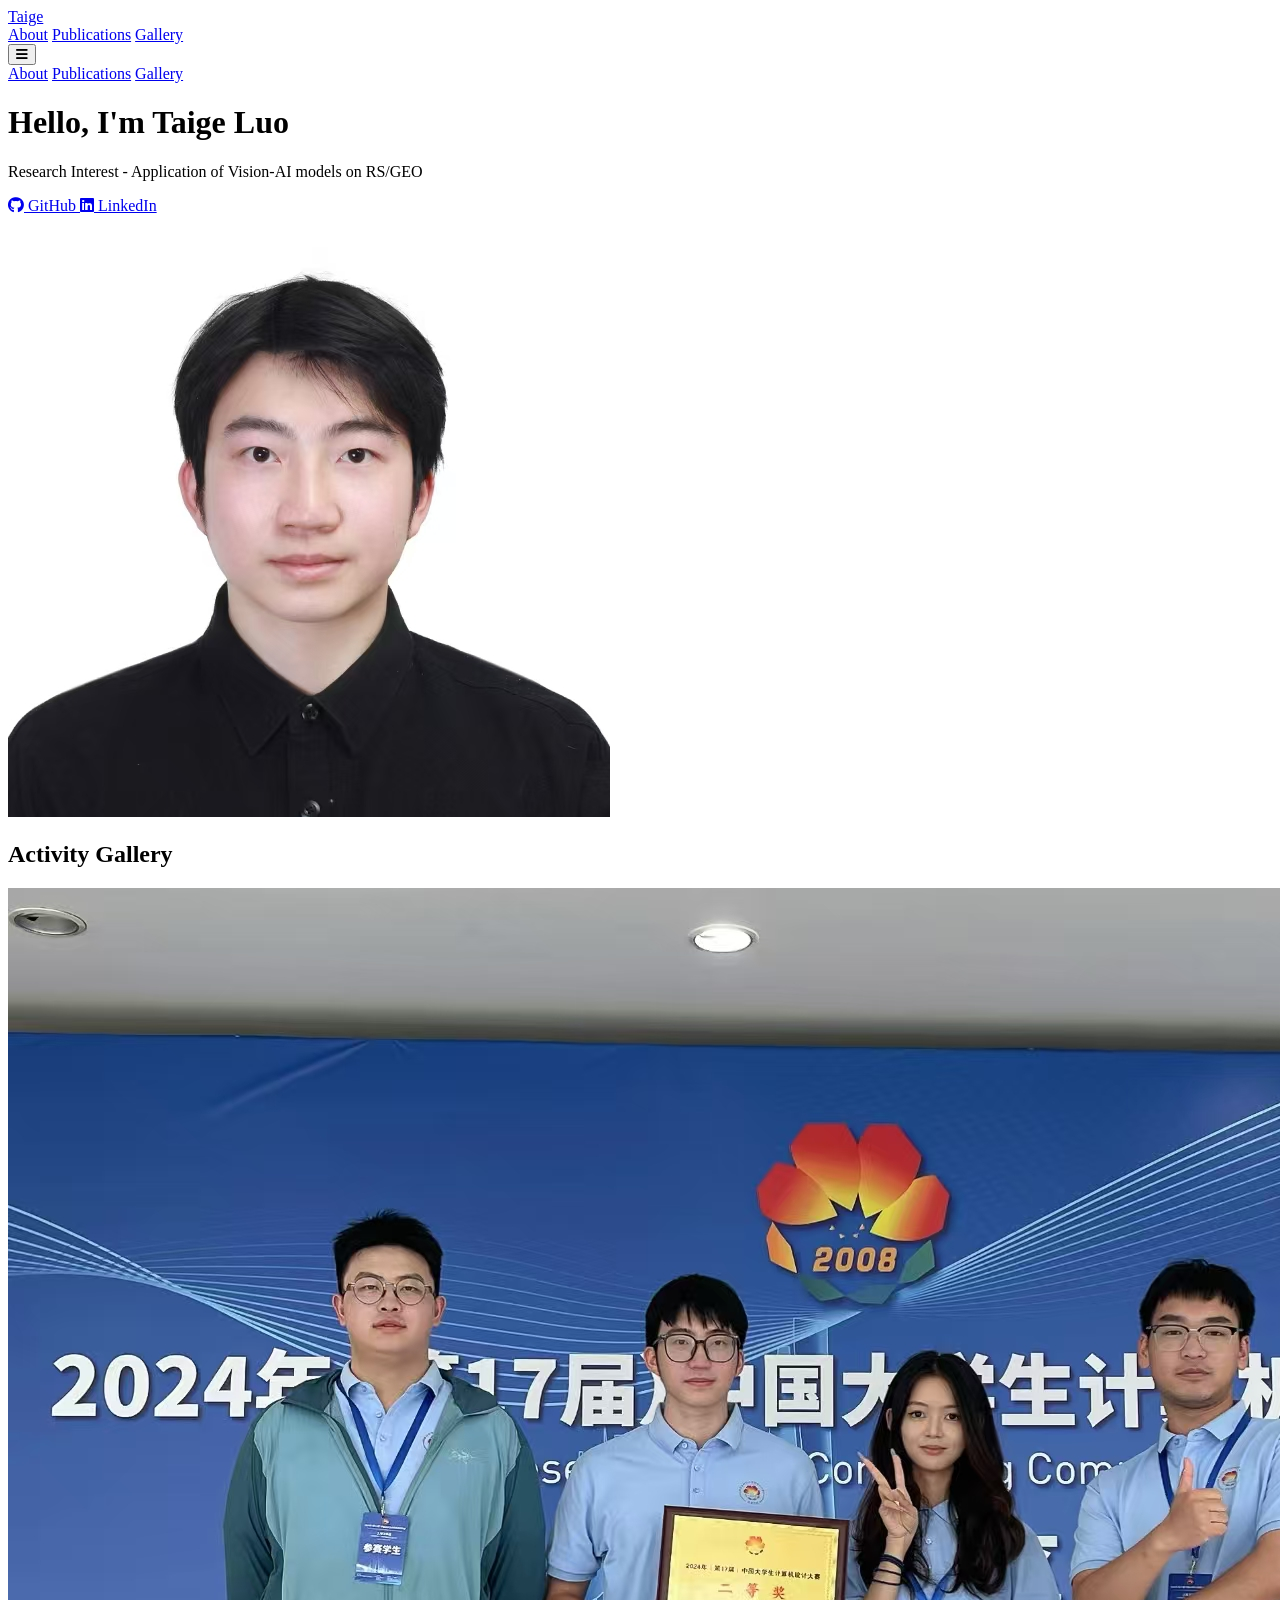
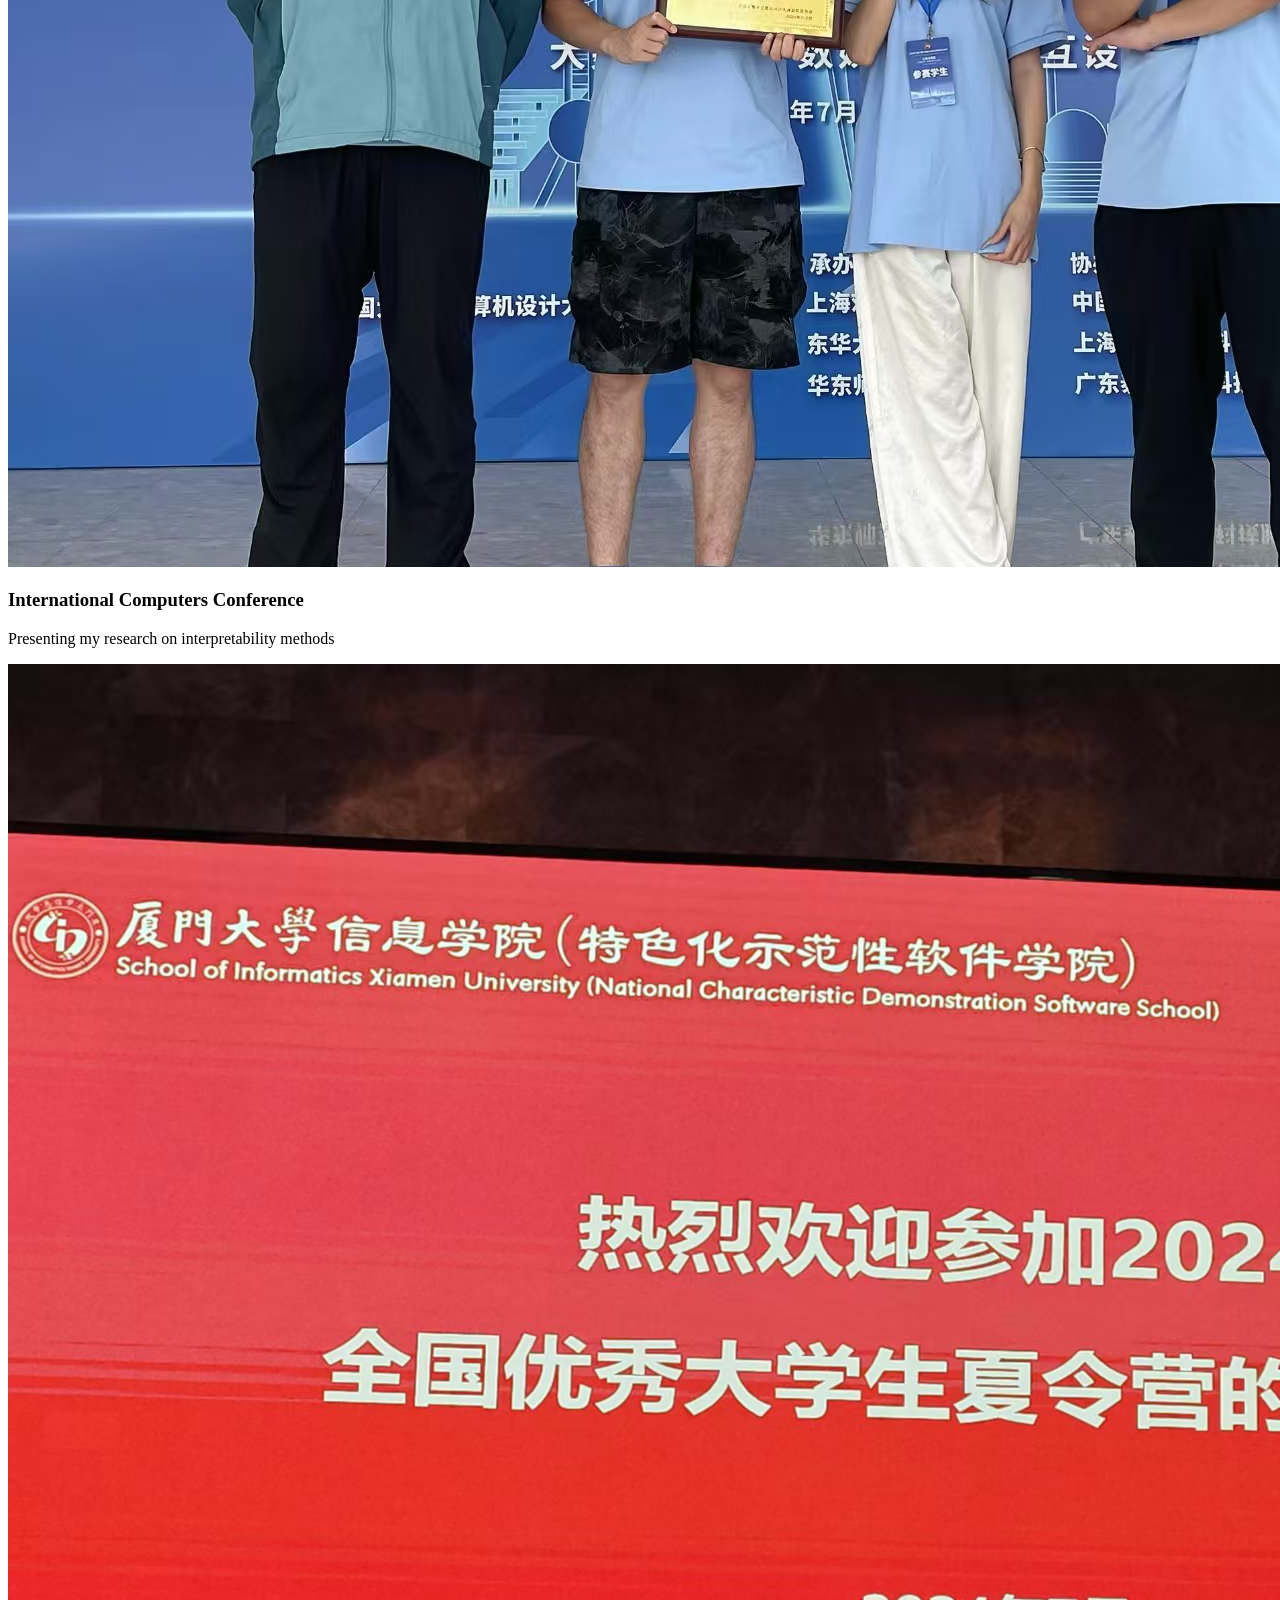
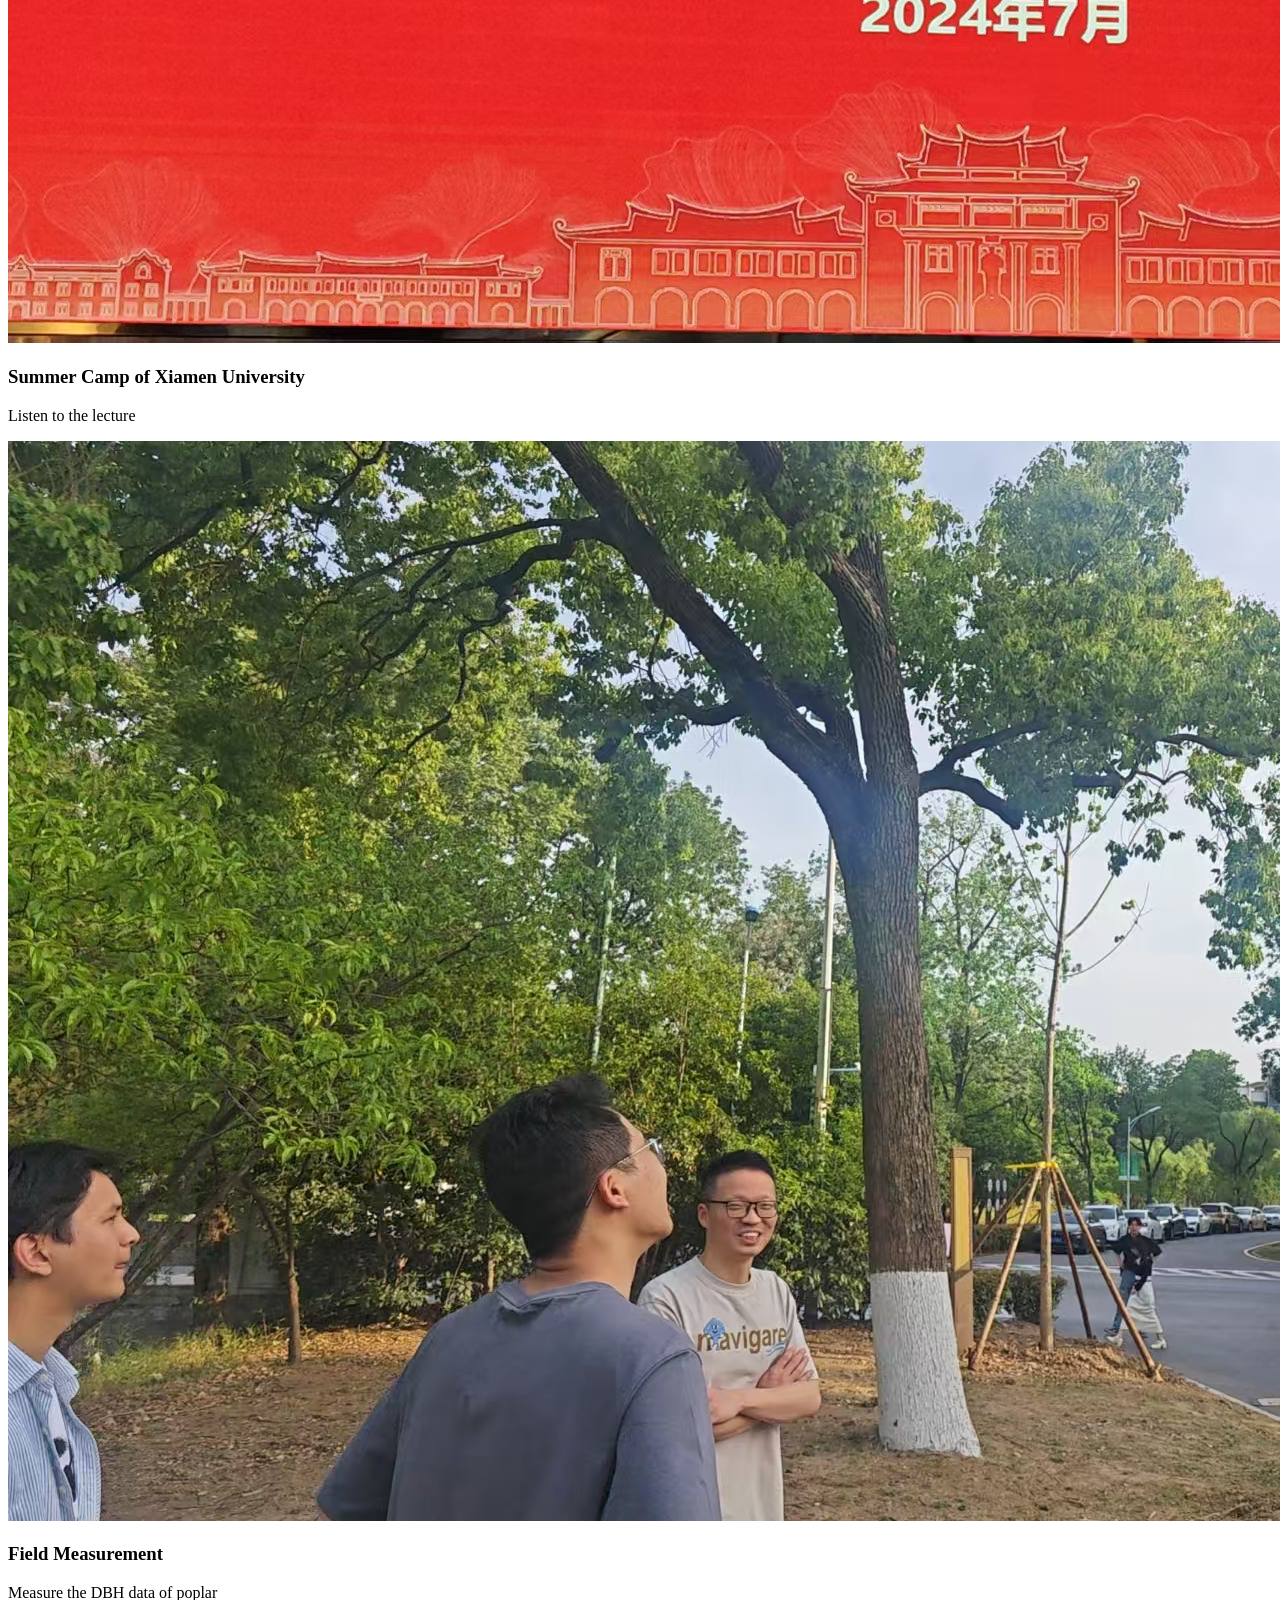
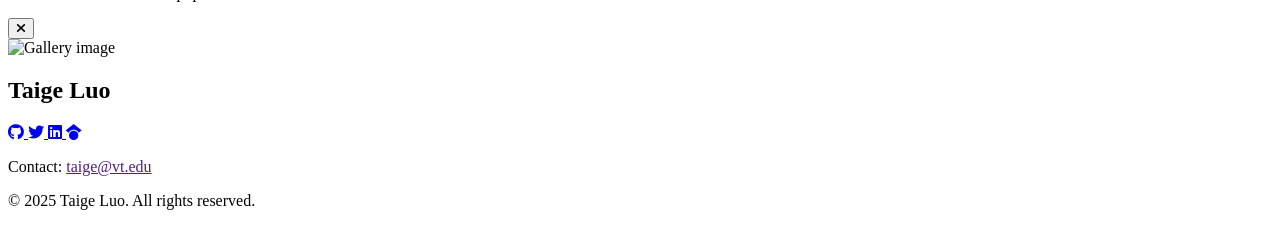
==== gallery.html @ 9c1107a7 "update homepage" ====
<!DOCTYPE html>
<html lang="en">
<head>
    <meta charset="UTF-8">
    <meta name="viewport" content="width=device-width, initial-scale=1.0">
    <title>Taige's Homepage</title>
    <script src="https://cdn.tailwindcss.com"></script>
    <link href="https://cdnjs.cloudflare.com/ajax/libs/font-awesome/6.7.2/css/all.min.css" rel="stylesheet">
    <script>
        tailwind.config = {
            theme: {
                extend: {
                    colors: {
                        primary: '#165DFF',
                        secondary: '#722ED1',
                        accent: '#FF7D00',
                        dark: '#1D2129',
                        light: '#F2F3F5'
                    },
                    fontFamily: {
                        inter: ['Inter', 'sans-serif'],
                    },
                }
            }
        }
    </script>
    <style type="text/tailwindcss">
        @layer utilities {
            .content-auto {
                content-visibility: auto;
            }
            .text-shadow {
                text-shadow: 0 2px 4px rgba(0,0,0,0.1);
            }
            .transition-custom {
                transition: all 0.3s cubic-bezier(0.4, 0, 0.2, 1);
            }
            .hover-scale {
                @apply hover:scale-105 transition-all duration-300;
            }
        }
    </style>
</head>
<body class="font-inter bg-light text-dark">
<!-- Navigation -->
<nav id="navbar" class="fixed w-full z-50 transition-all duration-300 bg-white/90 backdrop-blur-sm shadow-sm">
    <div class="container mx-auto px-4 py-3">
        <a href="index.html" class="text-primary font-bold text-xl">Taige</a>
        <div class="hidden md:flex space-x-8">
            <a href="index.html" class="text-dark hover:text-primary transition-colors">About</a>
            <a href="publications.html" class="text-dark hover:text-primary transition-colors">Publications</a>
            <a href="gallery.html" class="text-dark hover:text-primary transition-colors">Gallery</a>
        </div>
        <button id="menu-toggle" class="md:hidden text-dark hover:text-primary">
            <i class="fa fa-bars text-xl"></i>
        </button>
    </div>
    <!-- Mobile Menu -->
    <div id="mobile-menu" class="hidden md:hidden bg-white shadow-lg absolute w-full">
        <div class="container mx-auto px-4 py-3 flex flex-col space-y-3">
            <a href="index.html" class="text-dark hover:text-primary transition-colors py-2">About</a>
            <a href="publications.html" class="text-dark hover:text-primary transition-colors py-2">Publications</a>
            <a href="gallery.html" class="text-dark hover:text-primary transition-colors py-2">Gallery</a>
        </div>
    </div>
</nav>

<!-- Hero Section -->
<header class="pt-16 pb-8 bg-gradient-to-br from-primary/5 to-secondary/5">
    <div class="container mx-auto px-4">
        <div class="flex flex-col md:flex-row items-center">
            <div class="md:w-1/2 mb-4 md:mb-0">
                <h1 class="text-[clamp(1.25rem,2.5vw,2rem)] font-bold leading-tight text-dark">
                    Hello, I'm <span class="text-primary">Taige Luo</span>
                </h1>
                <p class="text-[clamp(0.85rem,1vw,1rem)] text-gray-600 mt-1.5 mb-3 max-w-xl">
                    Research Interest - Application of Vision-AI models on RS/GEO
                </p>
                <div class="flex space-x-2">
                    <a href="https://github.com/luotiger123" target="_blank" class="bg-dark hover:bg-dark/90 text-white px-3 py-1.5 rounded-lg transition-custom shadow-md hover:shadow-lg text-xs">
                        <i class="fa-brands fa-github mr-1"></i> GitHub
                    </a>
                    <a href="https://github.com/luotiger123" target="_blank" class="bg-primary hover:bg-primary/90 text-white px-3 py-1.5 rounded-lg transition-custom shadow-md hover:shadow-lg text-xs">
                        <i class="fa-brands fa-linkedin mr-1"></i> LinkedIn
                    </a>
                </div>
            </div>
            <div class="md:w-1/2 flex justify-center">
                <div class="relative">
                    <div class="w-36 h-36 md:w-48 md:h-48 rounded-full bg-gradient-to-tr from-primary to-secondary overflow-hidden shadow-xl">
                        <img src="static/assets/img/photo.png" alt="John Doe" class="w-full h-full object-cover transform hover:scale-105 transition-transform duration-500">
                    </div>
                </div>
            </div>
        </div>
    </div>
</header>

<main>

    <!-- Gallery Section -->
    <section id="gallery" class="py-12 bg-white">
        <div class="container mx-auto px-4">
            <div class="max-w-6xl mx-auto">
                <h2 class="text-[clamp(1.25rem,2.5vw,1.75rem)] font-bold text-dark mb-6">Activity Gallery</h2>

                <!-- Gallery Grid -->
                <div class="grid grid-cols-1 sm:grid-cols-2 lg:grid-cols-3 gap-5">
                    <!-- Gallery Item 1 -->
                    <div class="group relative overflow-hidden rounded-xl shadow-lg cursor-pointer">
                        <img src="static/assets/img/cd.jpg" alt="Conference presentation" class="w-full h-56 object-cover transition-transform duration-500 group-hover:scale-110">
                        <div class="absolute inset-0 bg-gradient-to-t from-black/70 to-transparent opacity-0 group-hover:opacity-100 transition-opacity duration-300 flex items-end">
                            <div class="p-5">
                                <h3 class="text-white font-bold text-lg">International Computers Conference</h3>
                                <p class="text-white/80 mt-1 text-sm">Presenting my research on interpretability methods</p>
                            </div>
                        </div>
                    </div>

                    <!-- Gallery Item 2 -->
                    <div class="group relative overflow-hidden rounded-xl shadow-lg cursor-pointer">
                        <img src="static/assets/img/xiamen.jpg" alt="Workshop" class="w-full h-56 object-cover transition-transform duration-500 group-hover:scale-110">
                        <div class="absolute inset-0 bg-gradient-to-t from-black/70 to-transparent opacity-0 group-hover:opacity-100 transition-opacity duration-300 flex items-end">
                            <div class="p-5">
                                <h3 class="text-white font-bold text-lg">Summer Camp of Xiamen University</h3>
                                <p class="text-white/80 mt-1 text-sm">Listen to the lecture</p>
                            </div>
                        </div>
                    </div>

                    <!-- Gallery Item 2 -->
                    <div class="group relative overflow-hidden rounded-xl shadow-lg cursor-pointer">
                        <img src="static/assets/img/ce.jpg" alt="Workshop" class="w-full h-56 object-cover transition-transform duration-500 group-hover:scale-110">
                        <div class="absolute inset-0 bg-gradient-to-t from-black/70 to-transparent opacity-0 group-hover:opacity-100 transition-opacity duration-300 flex items-end">
                            <div class="p-5">
                                <h3 class="text-white font-bold text-lg">Field Measurement</h3>
                                <p class="text-white/80 mt-1 text-sm">Measure the DBH data of poplar</p>
                            </div>
                        </div>
                    </div>
                </div>

                <!-- Modal -->
                <div id="gallery-modal" class="fixed inset-0 bg-black/90 z-50 flex items-center justify-center opacity-0 pointer-events-none transition-opacity duration-300">
                    <button id="close-modal" class="absolute top-5 right-5 text-white text-2xl hover:text-gray-300 transition-colors">
                        <i class="fa fa-times"></i>
                    </button>
                    <div class="container mx-auto px-4">
                        <img id="modal-image" src="" alt="Gallery image" class="max-h-[80vh] mx-auto">
                        <h3 id="modal-title" class="text-white text-lg font-bold mt-3"></h3>
                        <p id="modal-description" class="text-white/80 mt-1 text-sm"></p>
                    </div>
                </div>
            </div>
        </div>
    </section>
</main>

<!-- Footer -->
<footer class="bg-dark text-white py-10">
    <div class="container mx-auto px-4">
        <div class="flex flex-col md:flex-row justify-between items-center">
            <div class="mb-4 md:mb-0">
                <h2 class="text-xl font-bold">Taige Luo</h2>
            </div>

            <div class="flex space-x-5 mb-4 md:mb-0">
                <a href="https://github.com/luotiger123" target="_blank" class="text-gray-400 hover:text-white transition-colors">
                    <i class="fa-brands fa-github text-xl"></i>
                </a>
                <a href="https://github.com/luotiger123" target="_blank" class="text-gray-400 hover:text-white transition-colors">
                    <i class="fa-brands fa-twitter text-xl"></i>
                </a>
                <a href="https://github.com/luotiger123" target="_blank" class="text-gray-400 hover:text-white transition-colors">
                    <i class="fa-brands fa-linkedin text-xl"></i>
                </a>
                <a href="https://scholar.google.com/citations?user=vmZpJxsAAAAJ&hl=zh-CN" target="_blank" class="text-gray-400 hover:text-white transition-colors">
                    <i class="fa-brands fa-google-scholar text-xl"></i>
                </a>
            </div>

            <div>
                <p class="text-gray-400 text-sm">Contact: <a href="" class="text-white hover:text-gray-300 transition-colors">taige@vt.edu</a></p>
            </div>
        </div>

        <div class="border-t border-gray-800 mt-6 pt-6 text-center text-gray-500 text-sm">
            <p>&copy; 2025 Taige Luo. All rights reserved.</p>
        </div>
    </div>
</footer>

<script>
    // Navbar scroll effect
    window.addEventListener('scroll', function() {
        const navbar = document.getElementById('navbar');
        if (window.scrollY > 30) {
            navbar.classList.add('py-2', 'shadow-md');
            navbar.classList.remove('py-3', 'shadow-sm');
        } else {
            navbar.classList.add('py-3', 'shadow-sm');
            navbar.classList.remove('py-2', 'shadow-md');
        }
    });

    // Mobile menu toggle
    const menuToggle = document.getElementById('menu-toggle');
    const mobileMenu = document.getElementById('mobile-menu');

    menuToggle.addEventListener('click', function() {
        mobileMenu.classList.toggle('hidden');
    });

    // Smooth scrolling for anchor links
    document.querySelectorAll('a[href^="#"]').forEach(anchor => {
        anchor.addEventListener('click', function (e) {
            e.preventDefault();

            // Close mobile menu if open
            if (!mobileMenu.classList.contains('hidden')) {
                mobileMenu.classList.add('hidden');
            }

            const targetId = this.getAttribute('href');
            const targetElement = document.querySelector(targetId);

            if (targetElement) {
                window.scrollTo({
                    top: targetElement.offsetTop - 70,
                    behavior: 'smooth'
                });
            }
        });
    });

    // Gallery modal functionality
    const galleryItems = document.querySelectorAll('.group');
    const galleryModal = document.getElementById('gallery-modal');
    const modalImage = document.getElementById('modal-image');
    const modalTitle = document.getElementById('modal-title');
    const modalDescription = document.getElementById('modal-description');
    const closeModal = document.getElementById('close-modal');

    galleryItems.forEach(item => {
        item.addEventListener('click', function() {
            const image = this.querySelector('img');
            const title = this.querySelector('h3').textContent;
            const description = this.querySelector('p').textContent;

            modalImage.src = image.src;
            modalTitle.textContent = title;
            modalDescription.textContent = description;

            galleryModal.classList.remove('opacity-0', 'pointer-events-none');
            document.body.style.overflow = 'hidden';
        });
    });

    closeModal.addEventListener('click', function() {
        galleryModal.classList.add('opacity-0', 'pointer-events-none');
        document.body.style.overflow = 'auto';
    });

    // Close modal when clicking outside the image
    galleryModal.addEventListener('click', function(e) {
        if (e.target === galleryModal) {
            galleryModal.classList.add('opacity-0', 'pointer-events-none');
            document.body.style.overflow = 'auto';
        }
    });
</script>
</body>
</html>
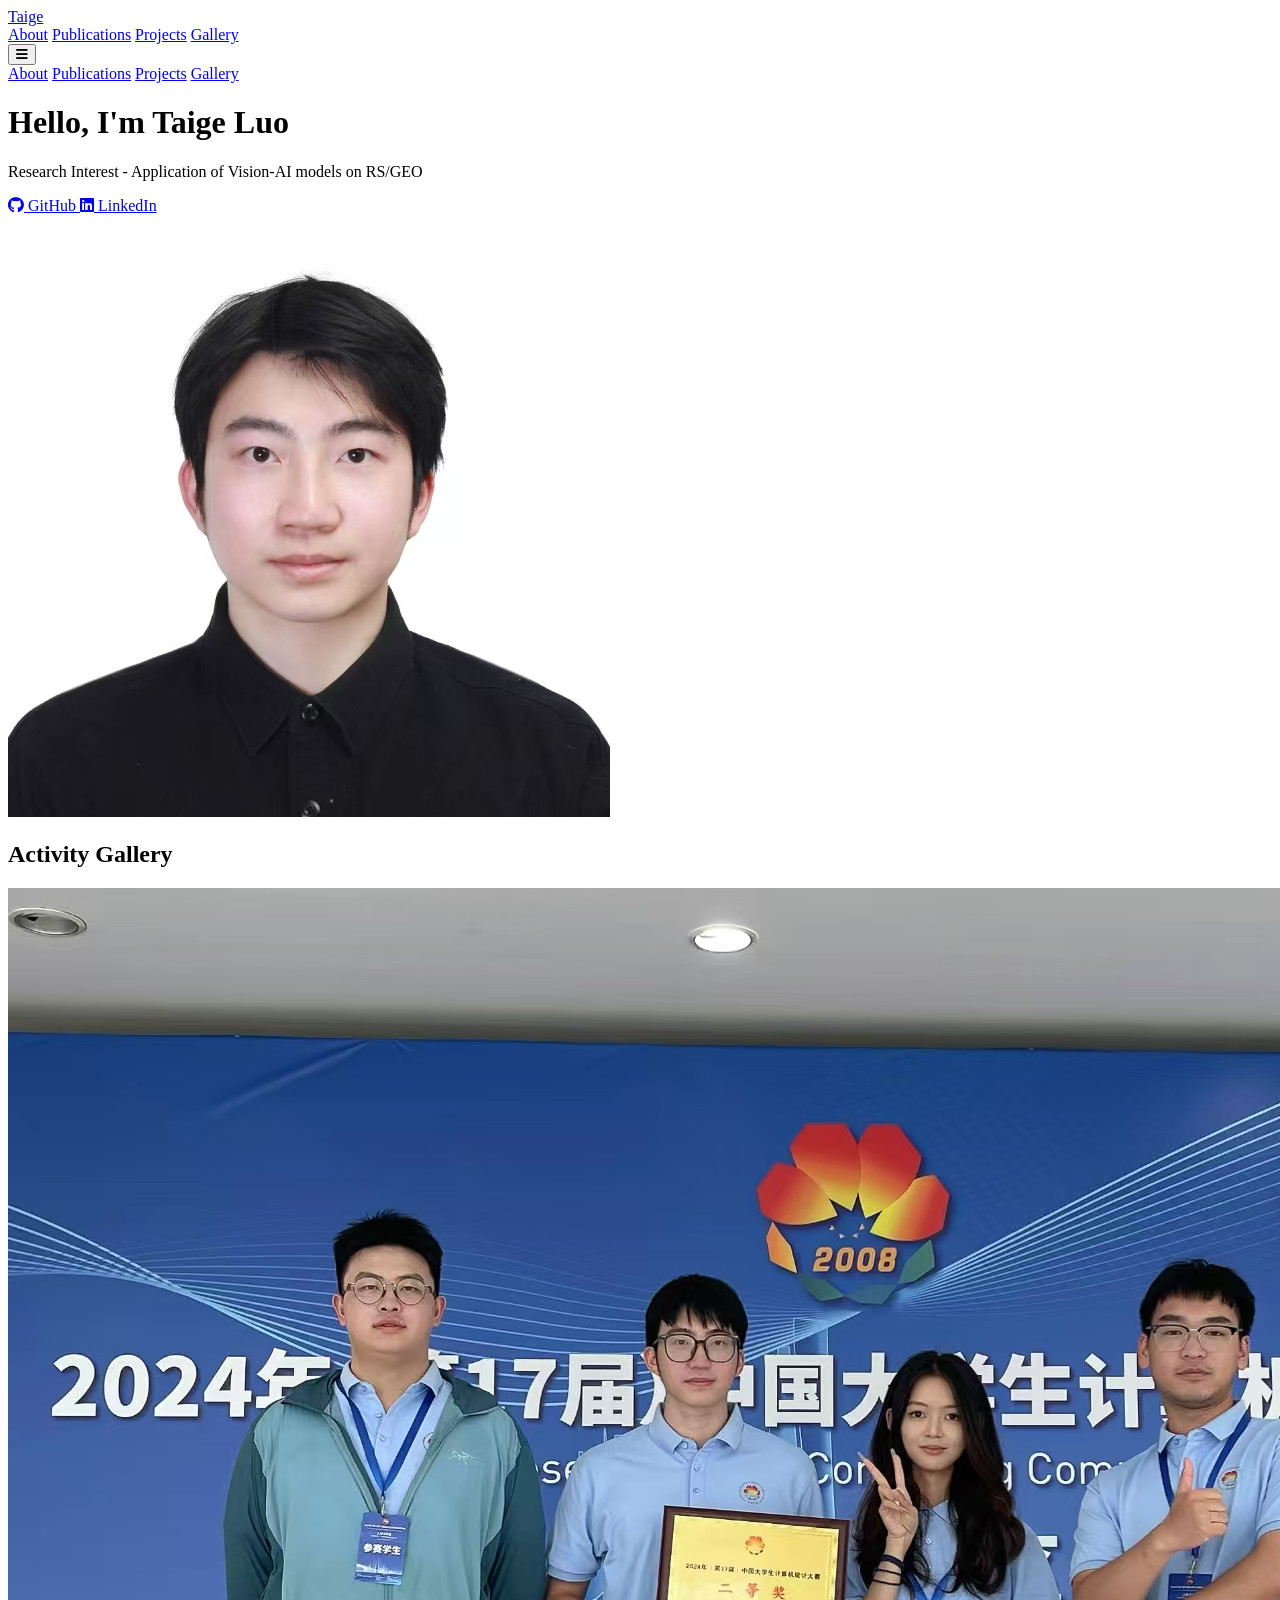
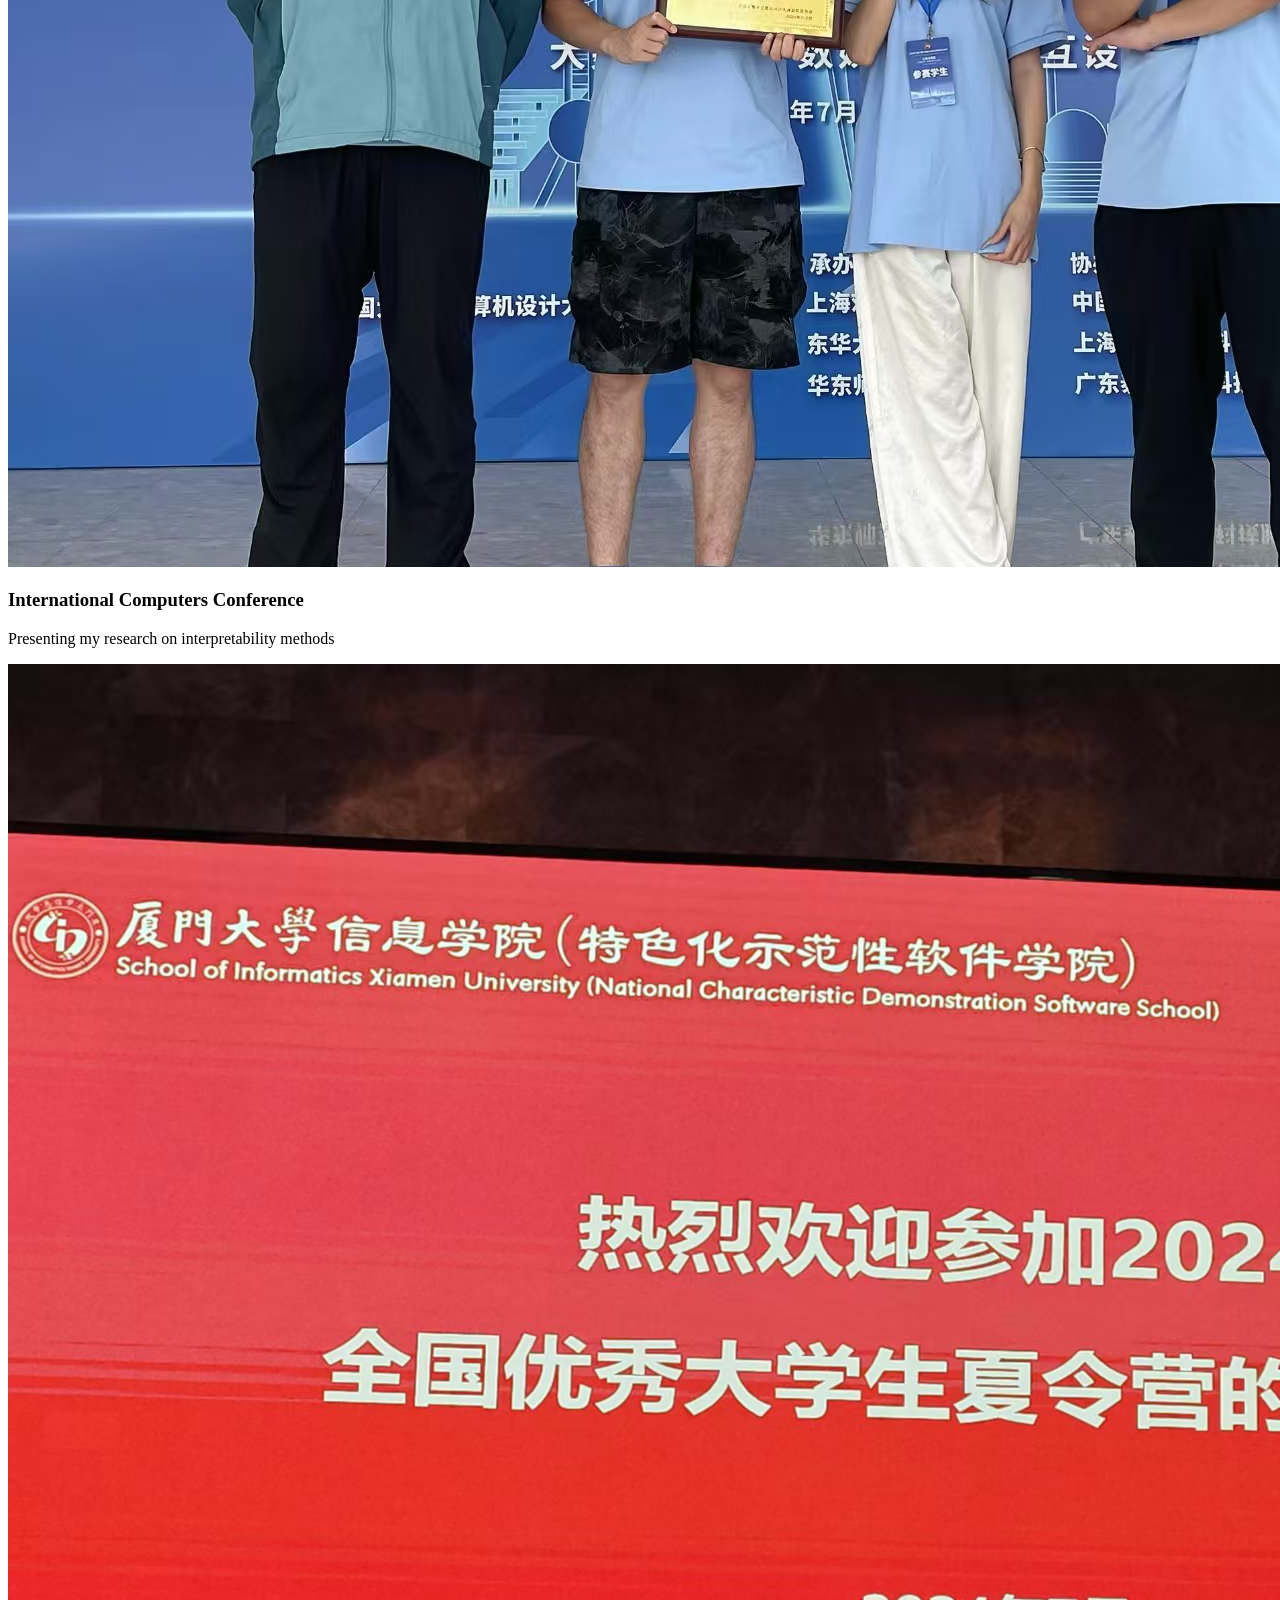
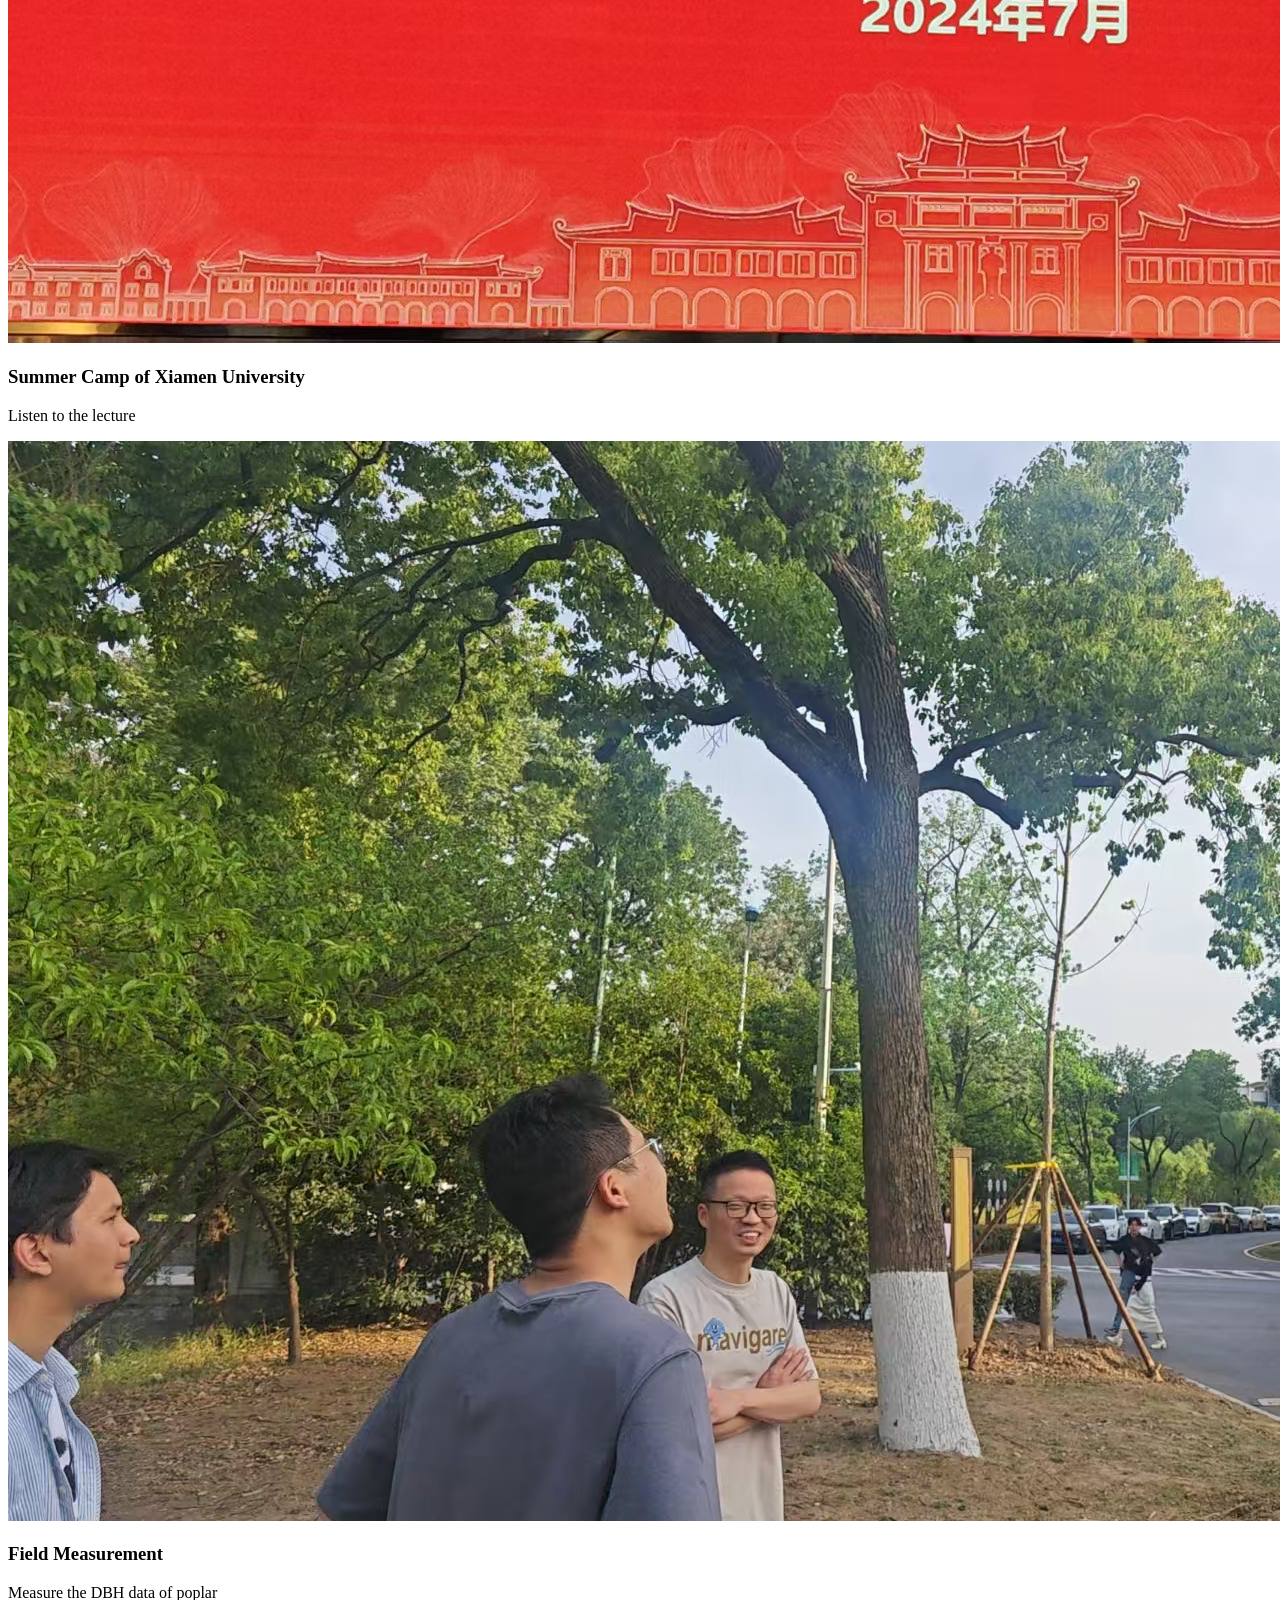
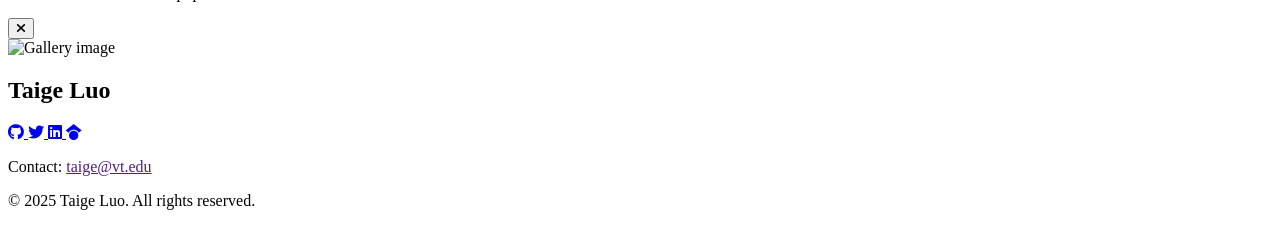
==== commit c2f547ed: "update publications layout and add projects page" ====
--- a/gallery.html
+++ b/gallery.html
@@ -49,6 +49,7 @@
         <div class="hidden md:flex space-x-8">
             <a href="index.html" class="text-dark hover:text-primary transition-colors">About</a>
             <a href="publications.html" class="text-dark hover:text-primary transition-colors">Publications</a>
+            <a href="projects.html" class="text-dark hover:text-primary transition-colors">Projects</a>
             <a href="gallery.html" class="text-dark hover:text-primary transition-colors">Gallery</a>
         </div>
         <button id="menu-toggle" class="md:hidden text-dark hover:text-primary">
@@ -60,6 +61,7 @@
         <div class="container mx-auto px-4 py-3 flex flex-col space-y-3">
             <a href="index.html" class="text-dark hover:text-primary transition-colors py-2">About</a>
             <a href="publications.html" class="text-dark hover:text-primary transition-colors py-2">Publications</a>
+            <a href="projects.html" class="text-dark hover:text-primary transition-colors py-2">Projects</a>
             <a href="gallery.html" class="text-dark hover:text-primary transition-colors py-2">Gallery</a>
         </div>
     </div>
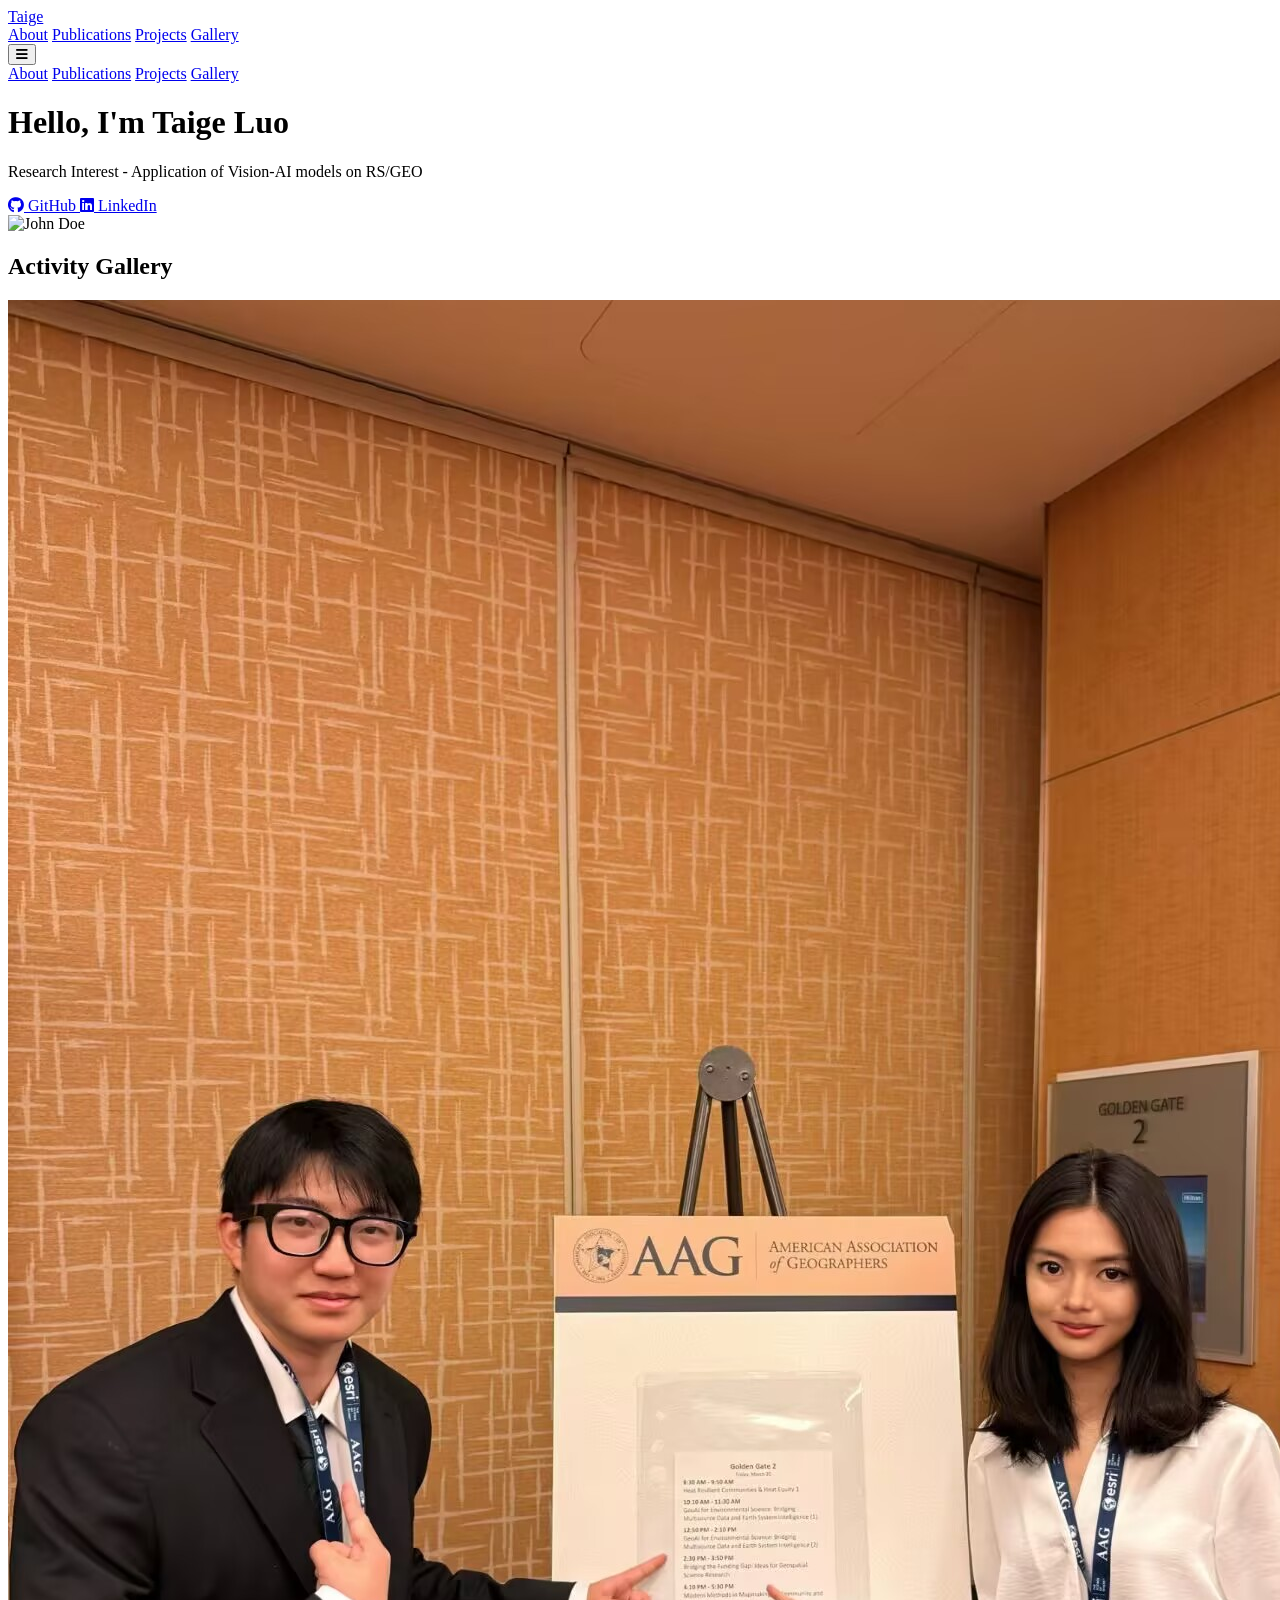
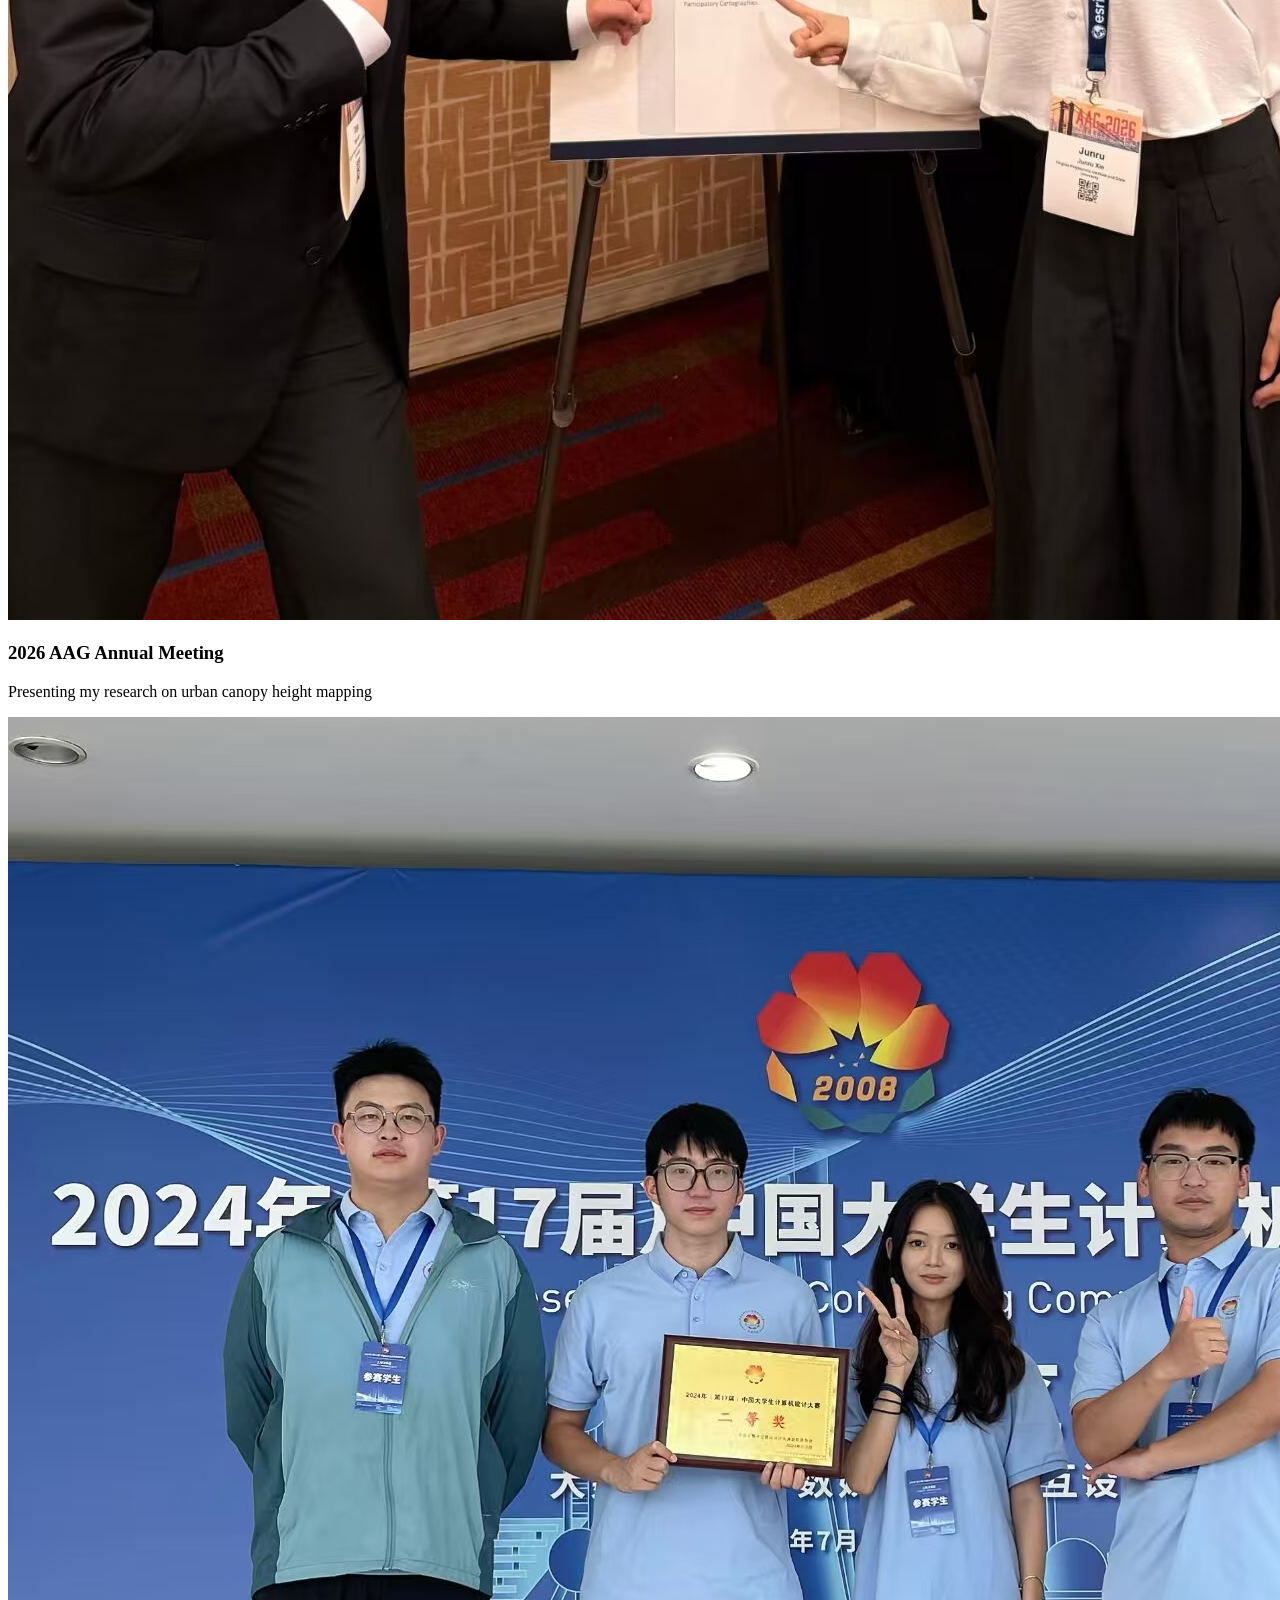
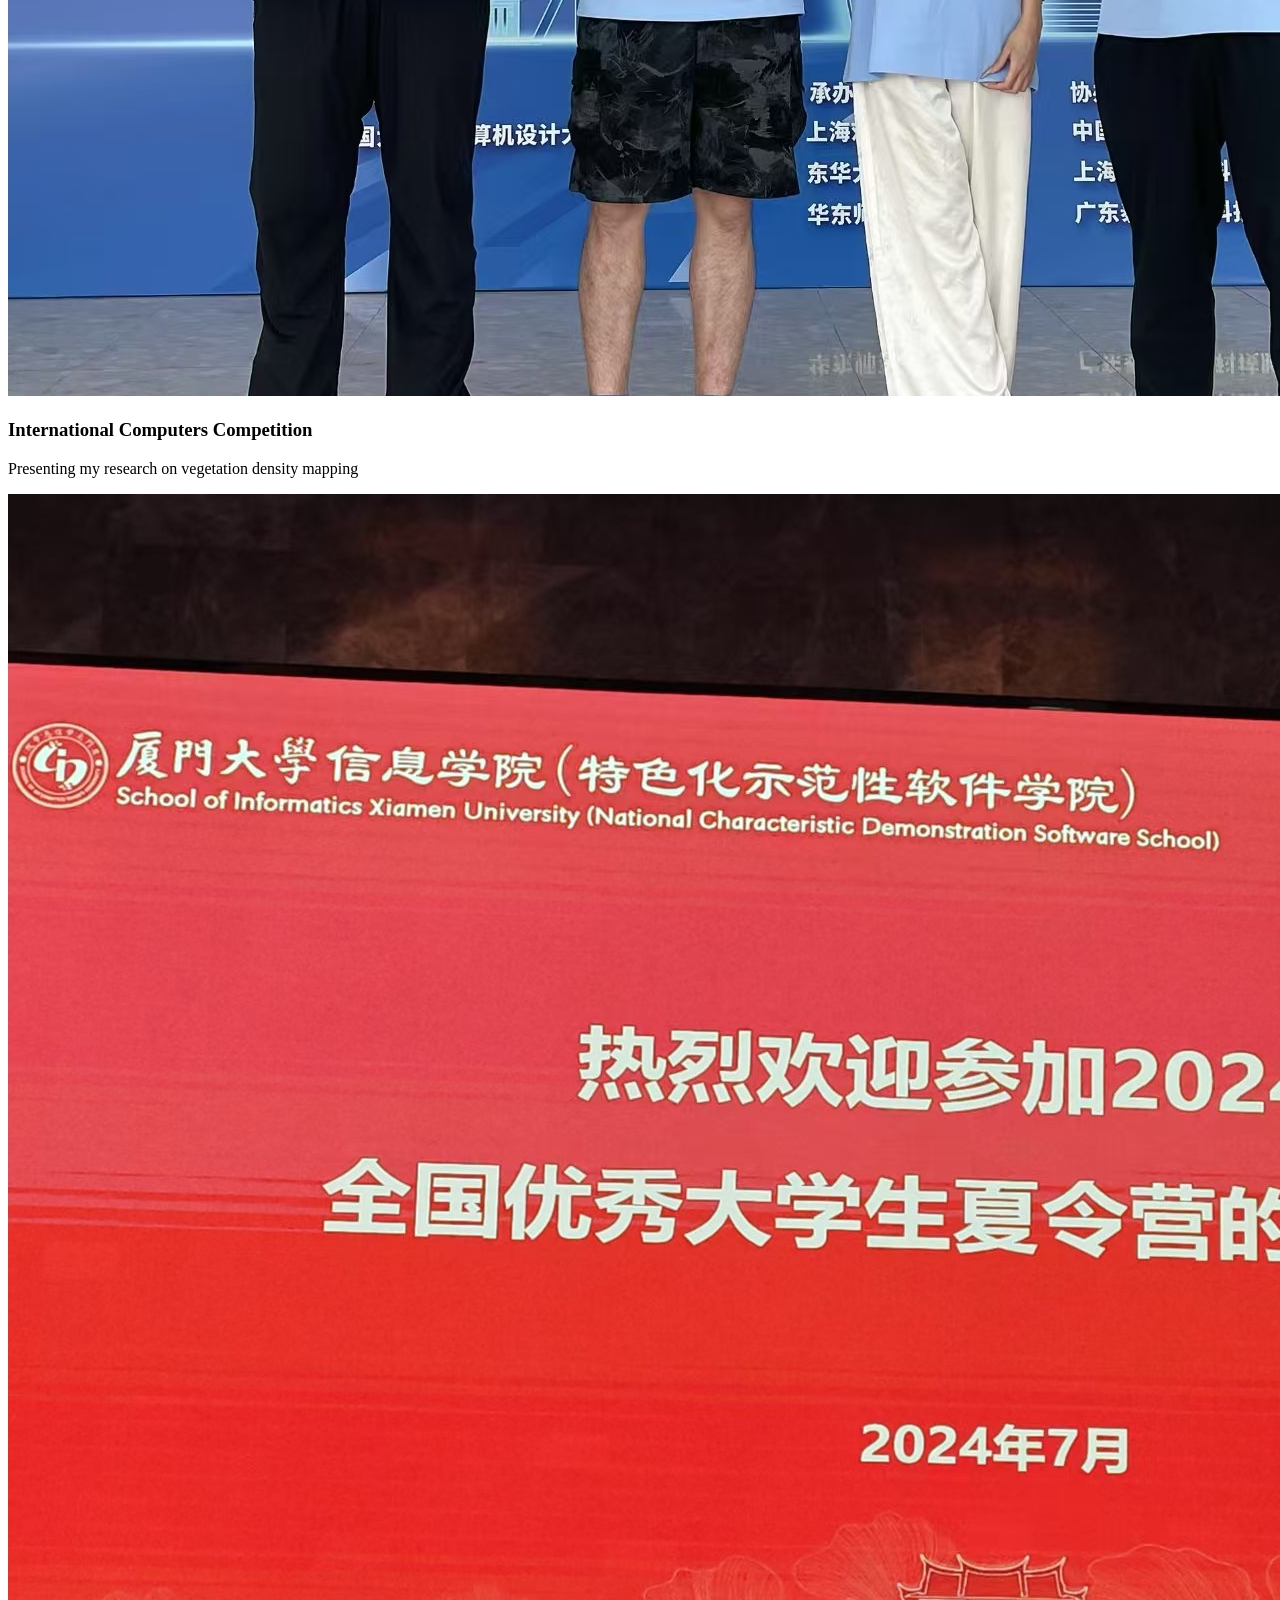
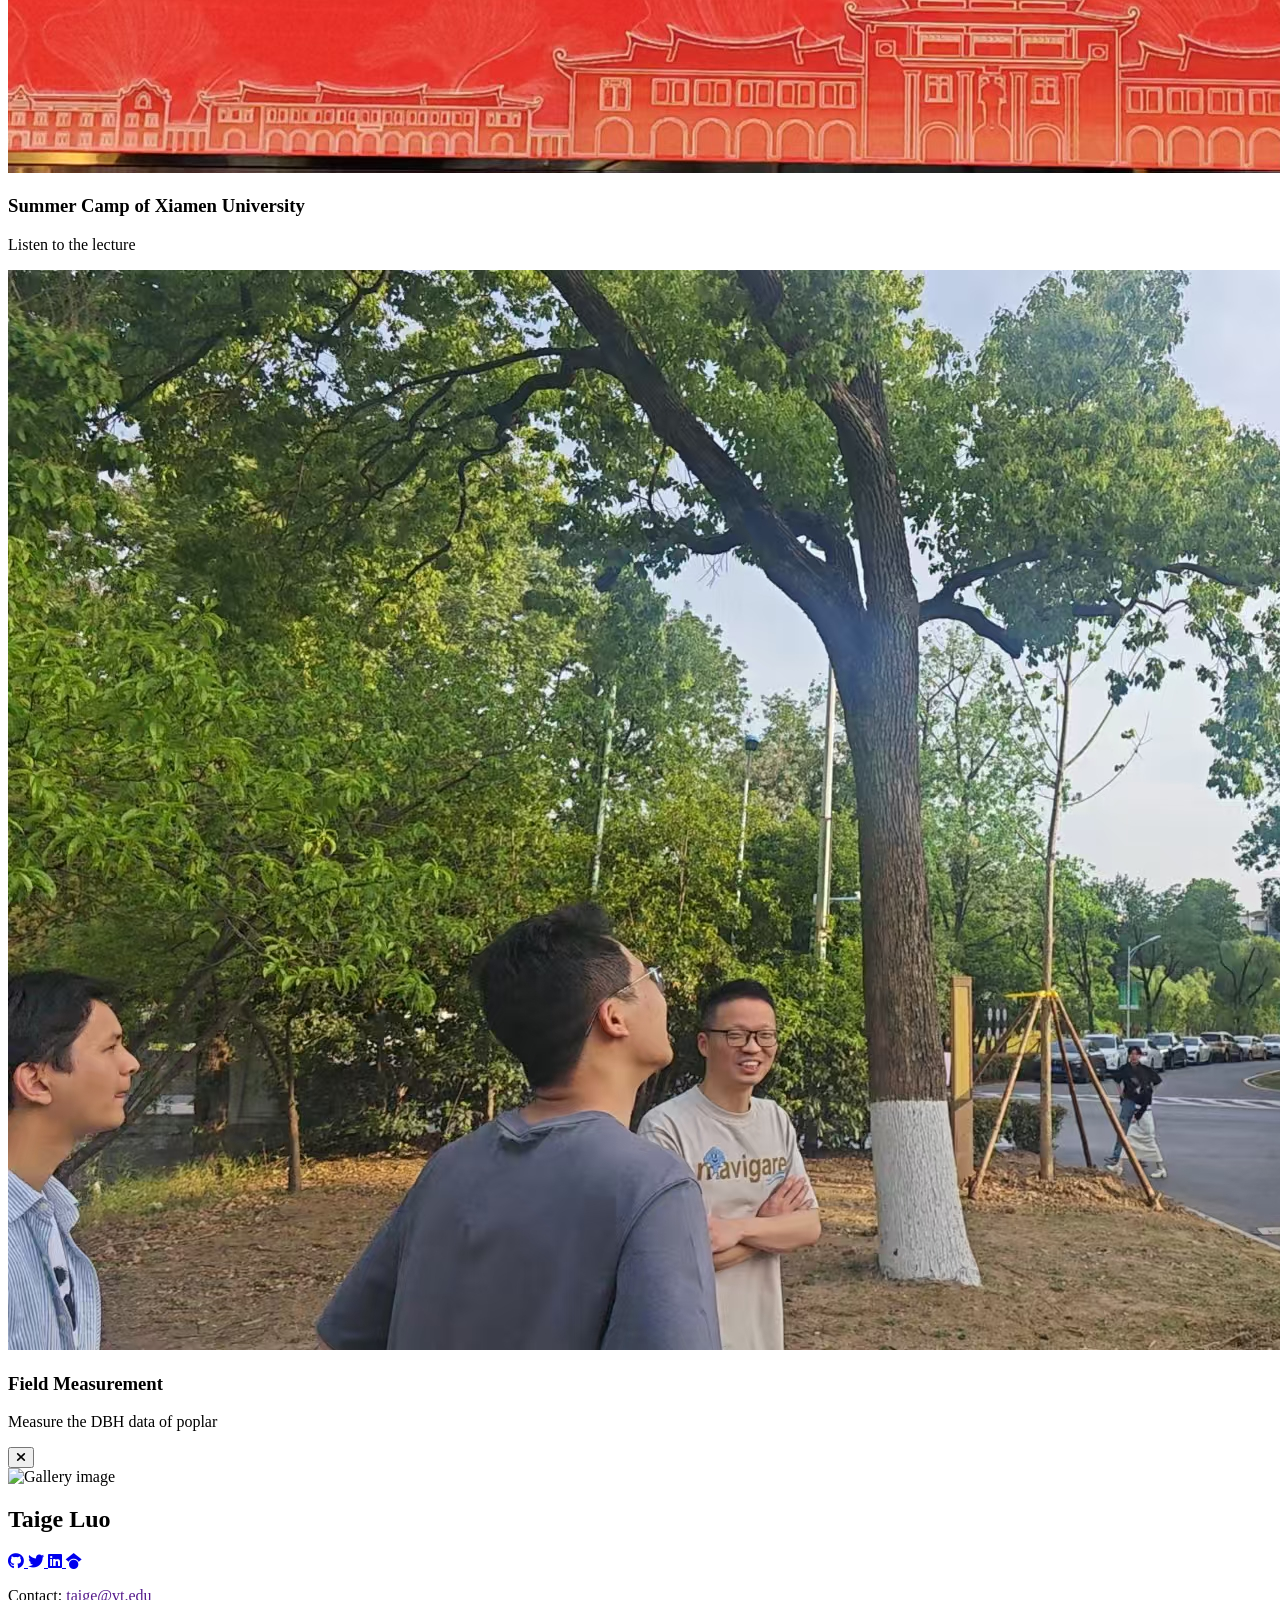
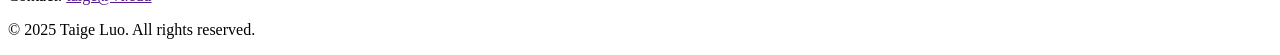
==== commit 6d766c91: "aag" ====
--- a/gallery.html
+++ b/gallery.html
@@ -108,13 +108,24 @@
 
                 <!-- Gallery Grid -->
                 <div class="grid grid-cols-1 sm:grid-cols-2 lg:grid-cols-3 gap-5">
+
+                                        <!-- Gallery Item 1 -->
+                    <div class="group relative overflow-hidden rounded-xl shadow-lg cursor-pointer">
+                        <img src="static/assets/img/AAG.jpg" alt="Conference presentation" class="w-full h-56 object-cover transition-transform duration-500 group-hover:scale-110">
+                        <div class="absolute inset-0 bg-gradient-to-t from-black/70 to-transparent opacity-0 group-hover:opacity-100 transition-opacity duration-300 flex items-end">
+                            <div class="p-5">
+                                <h3 class="text-white font-bold text-lg">2026 AAG Annual Meeting</h3>
+                                <p class="text-white/80 mt-1 text-sm">Presenting my research on urban canopy height mapping</p>
+                            </div>
+                        </div>
+                    </div>
                     <!-- Gallery Item 1 -->
                     <div class="group relative overflow-hidden rounded-xl shadow-lg cursor-pointer">
                         <img src="static/assets/img/cd.jpg" alt="Conference presentation" class="w-full h-56 object-cover transition-transform duration-500 group-hover:scale-110">
                         <div class="absolute inset-0 bg-gradient-to-t from-black/70 to-transparent opacity-0 group-hover:opacity-100 transition-opacity duration-300 flex items-end">
                             <div class="p-5">
-                                <h3 class="text-white font-bold text-lg">International Computers Conference</h3>
-                                <p class="text-white/80 mt-1 text-sm">Presenting my research on interpretability methods</p>
+                                <h3 class="text-white font-bold text-lg">International Computers Competition</h3>
+                                <p class="text-white/80 mt-1 text-sm">Presenting my research on vegetation density mapping</p>
                             </div>
                         </div>
                     </div>
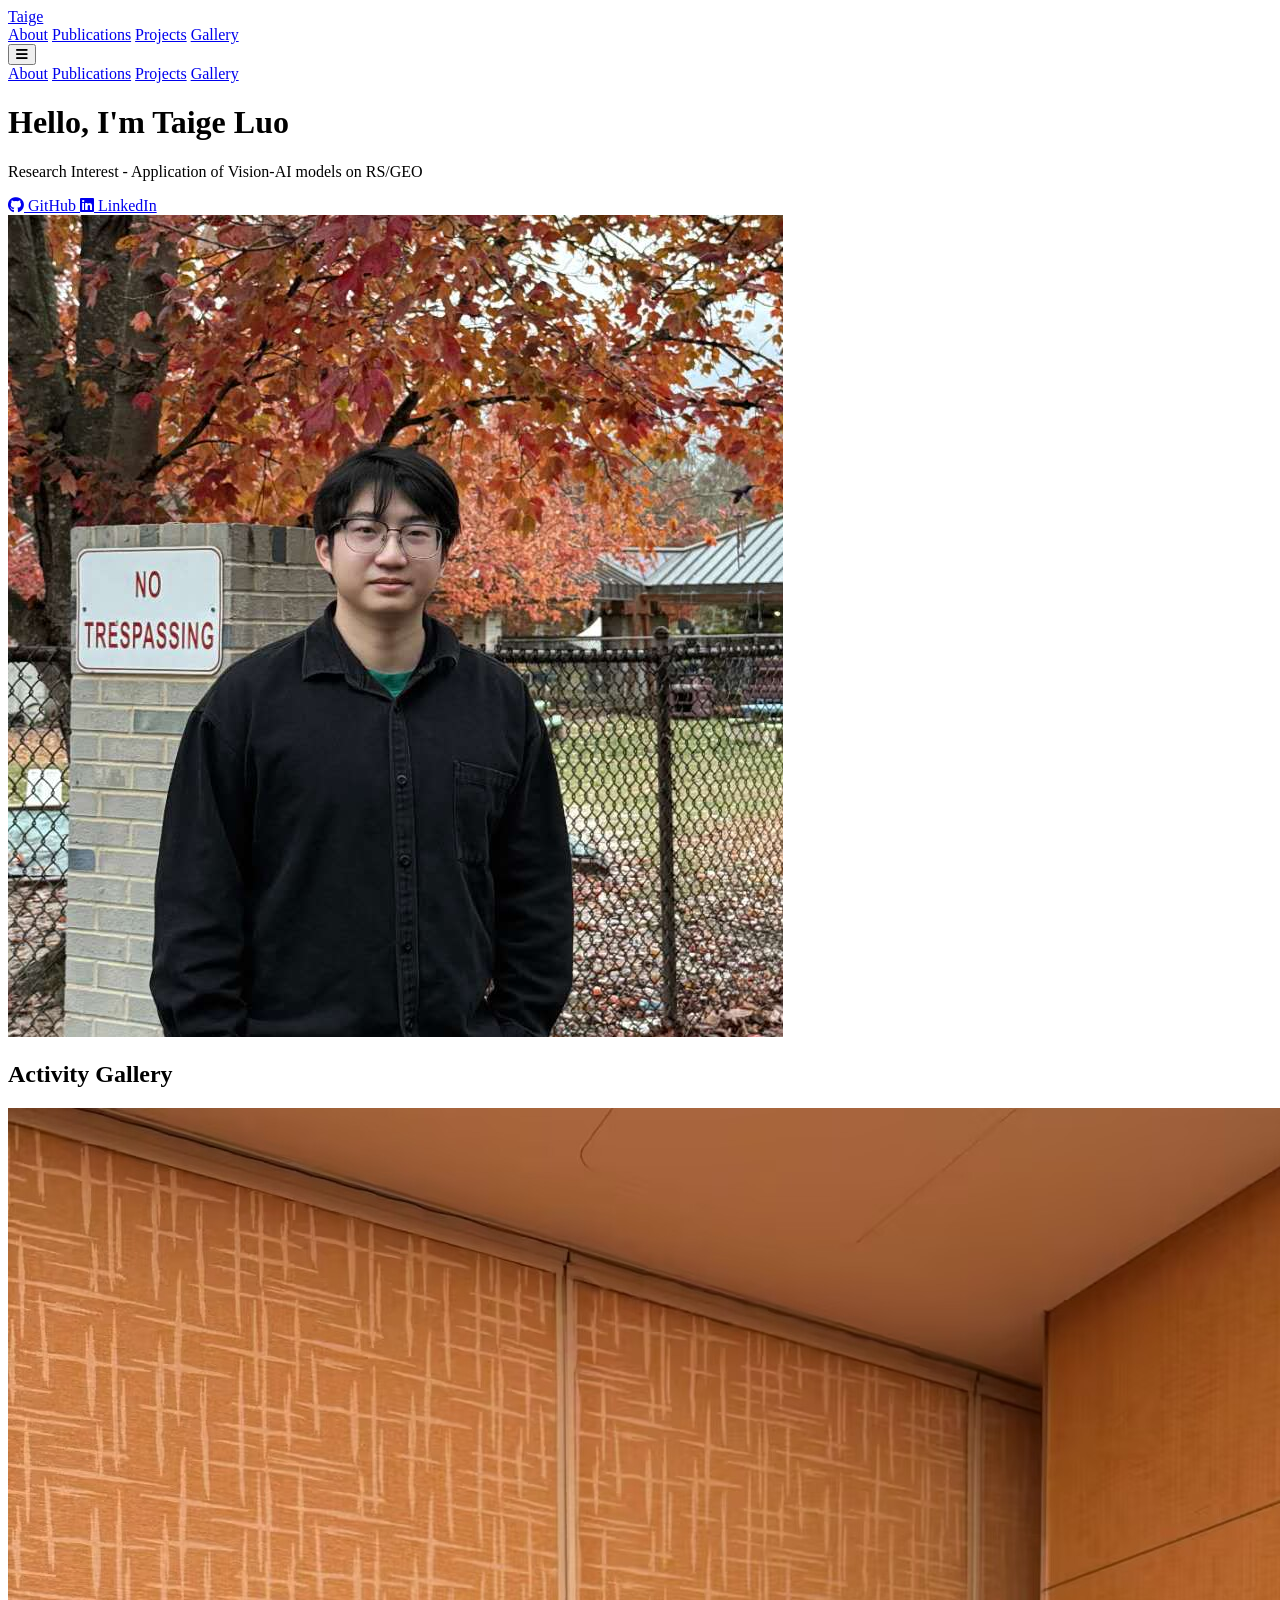
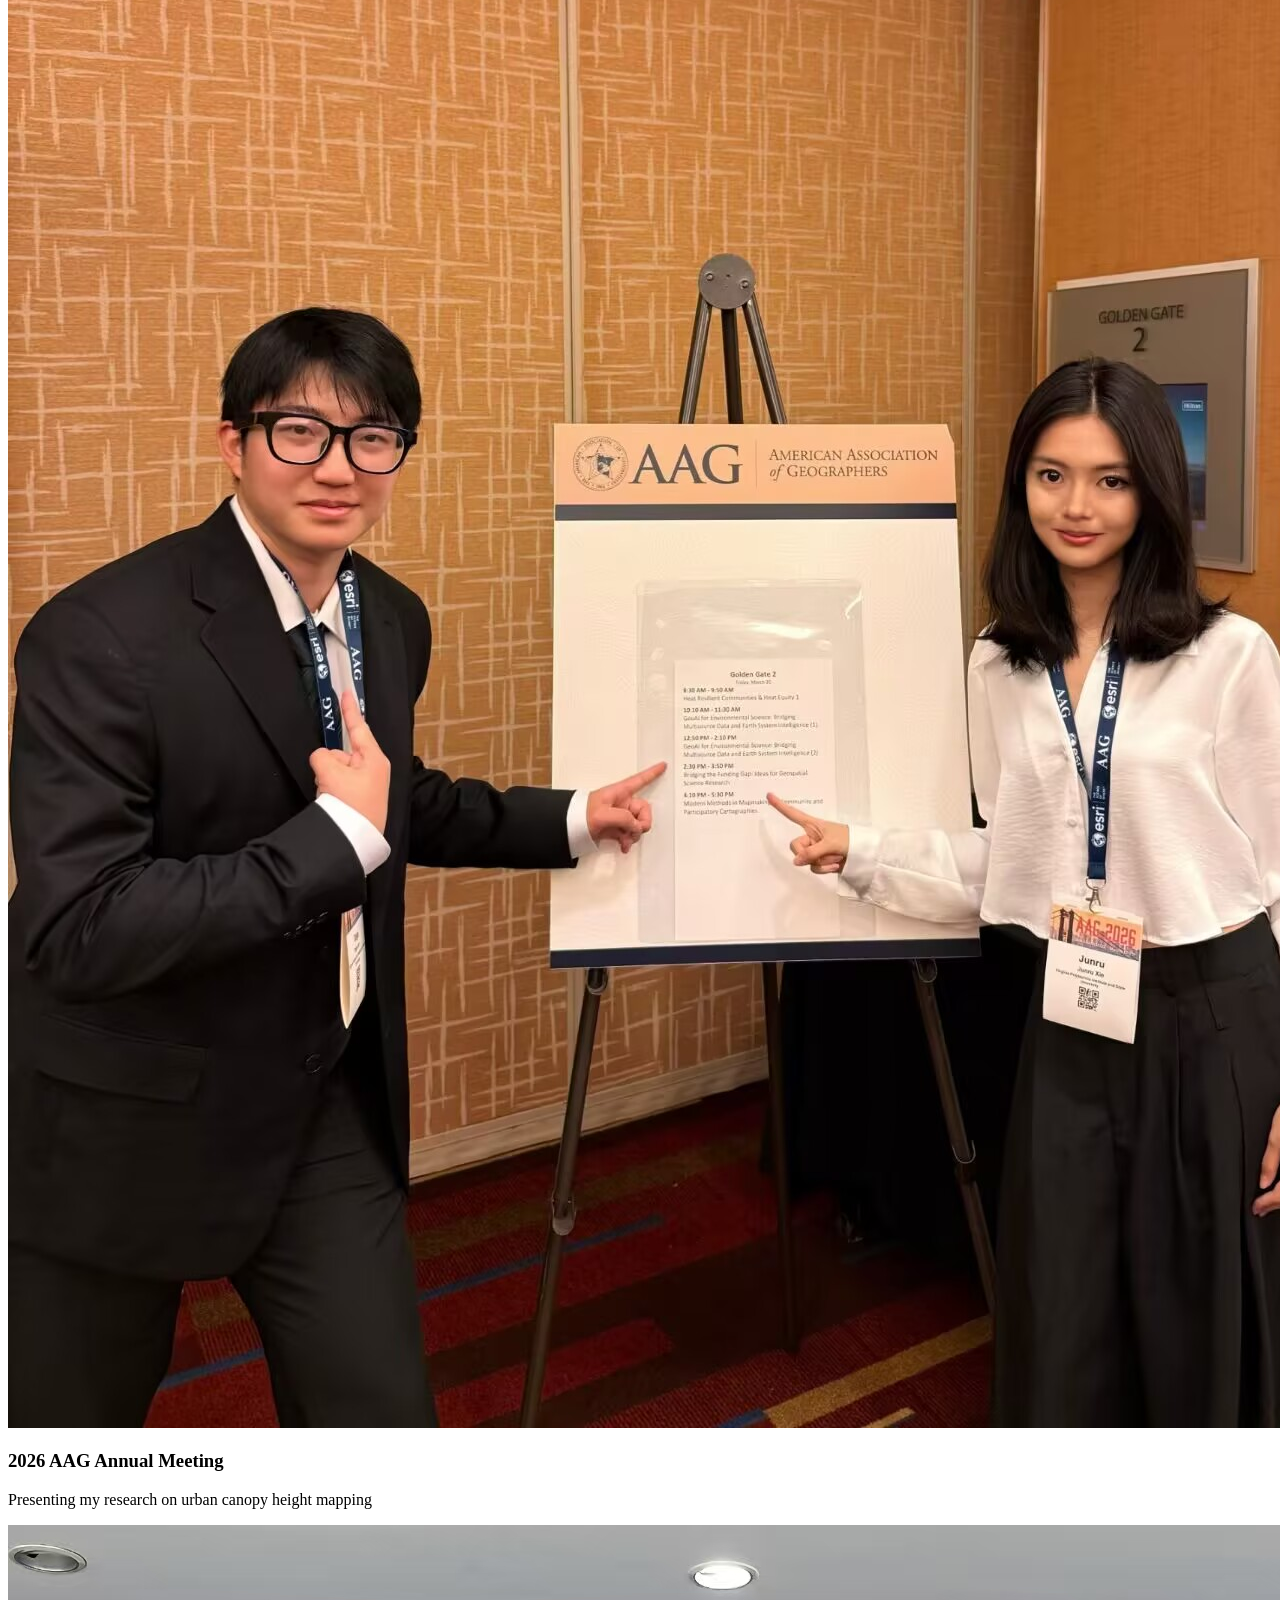
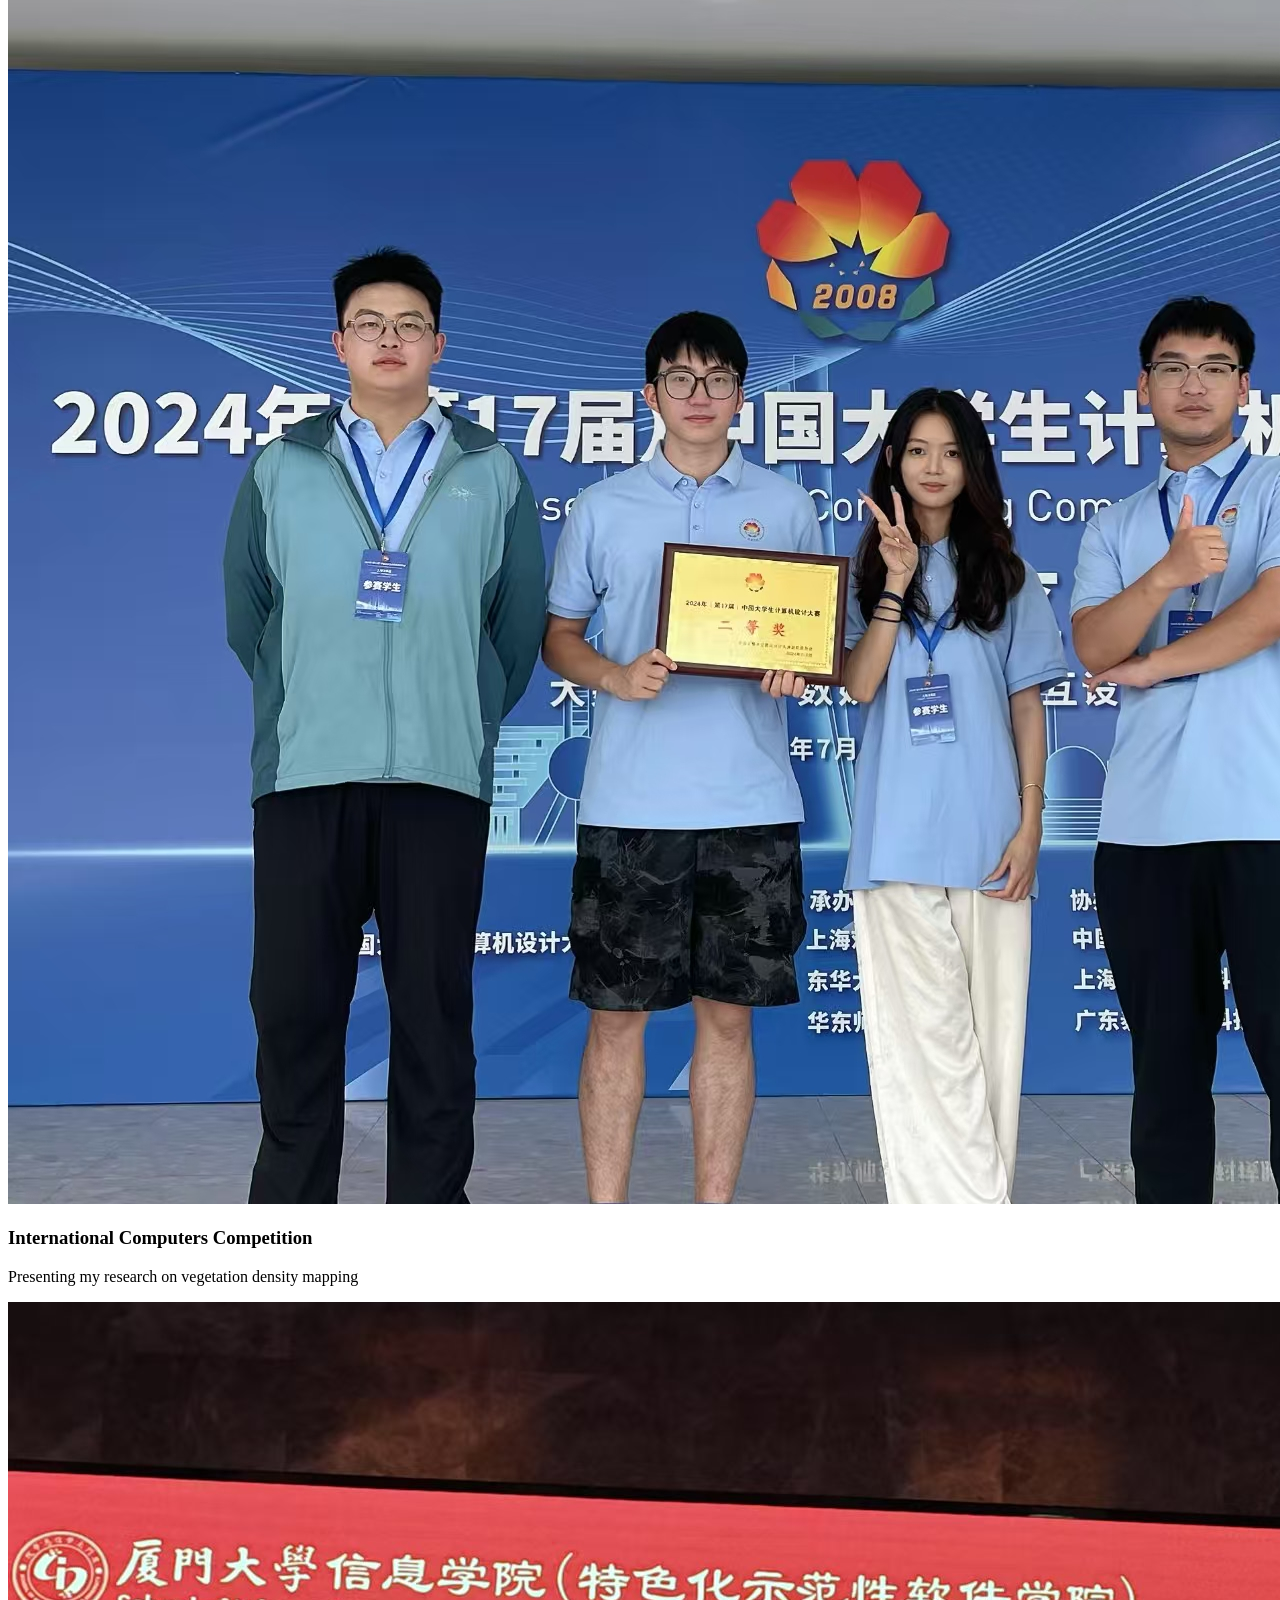
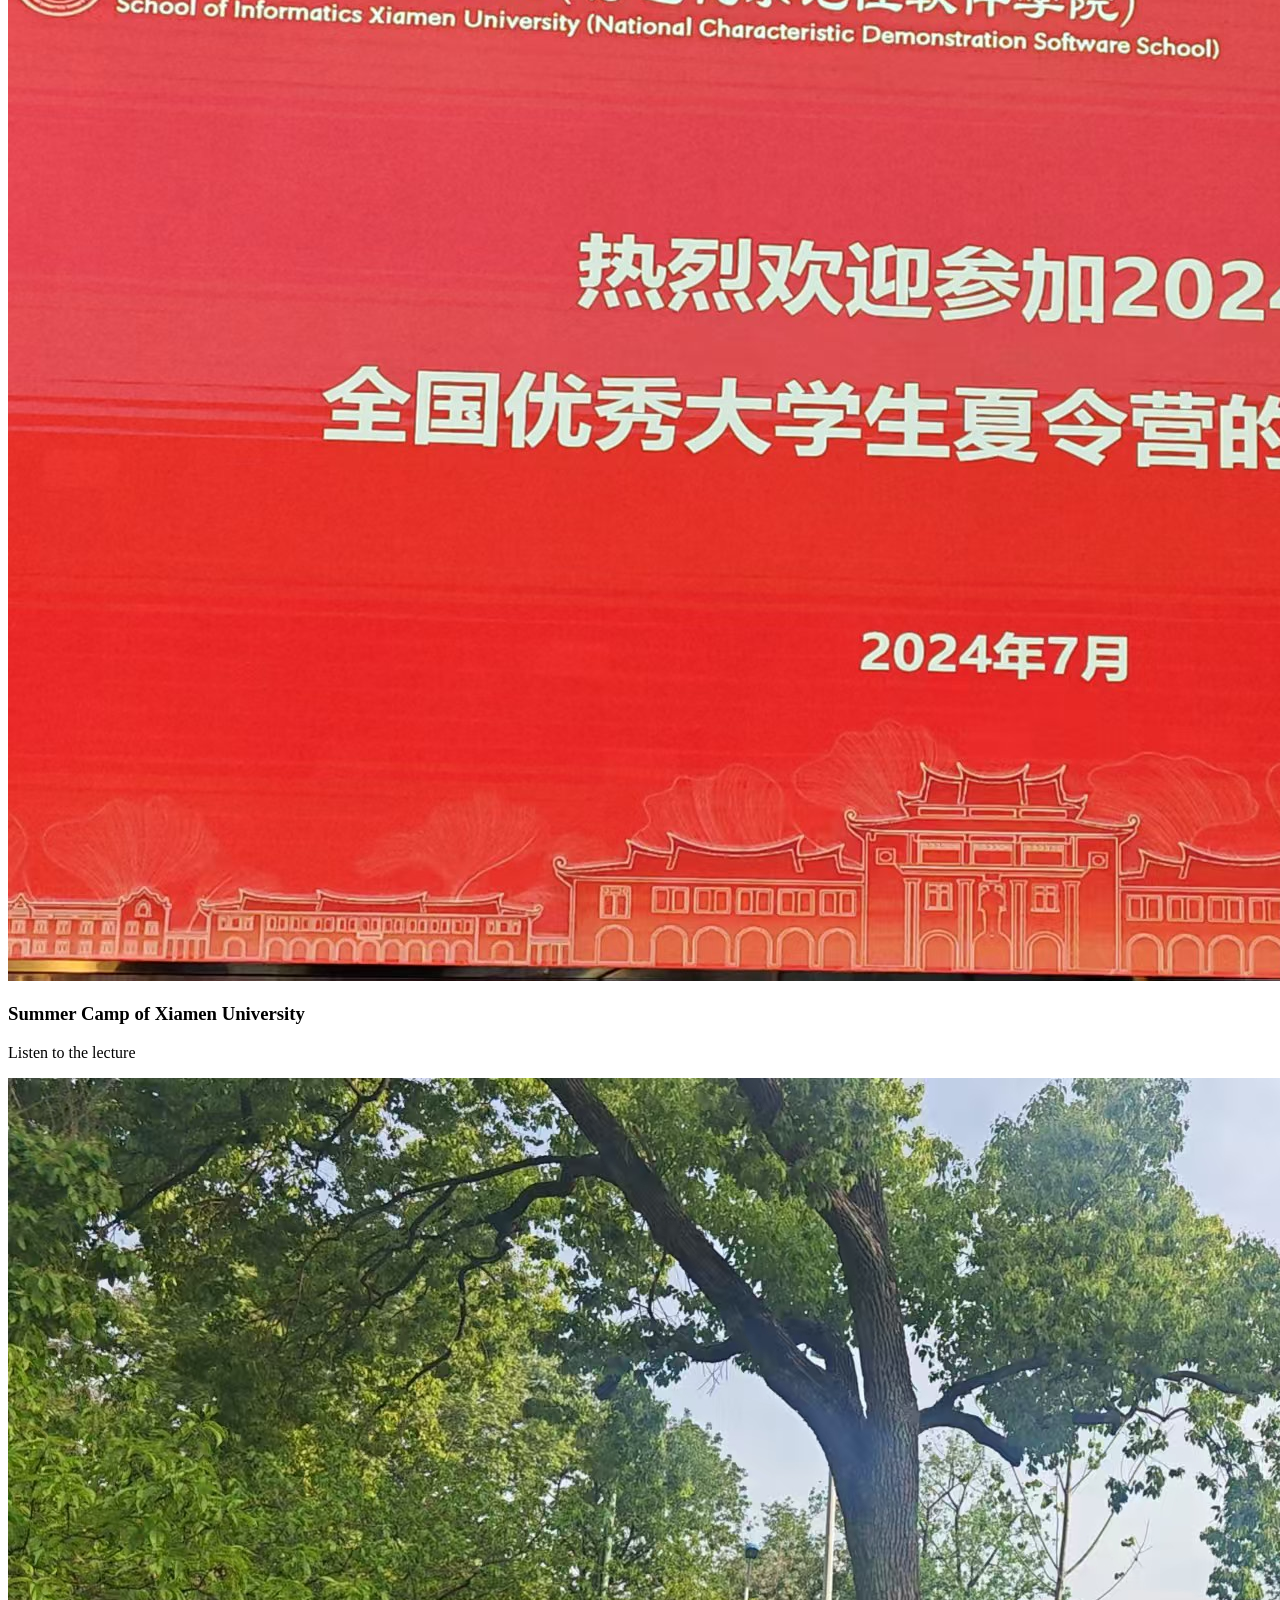
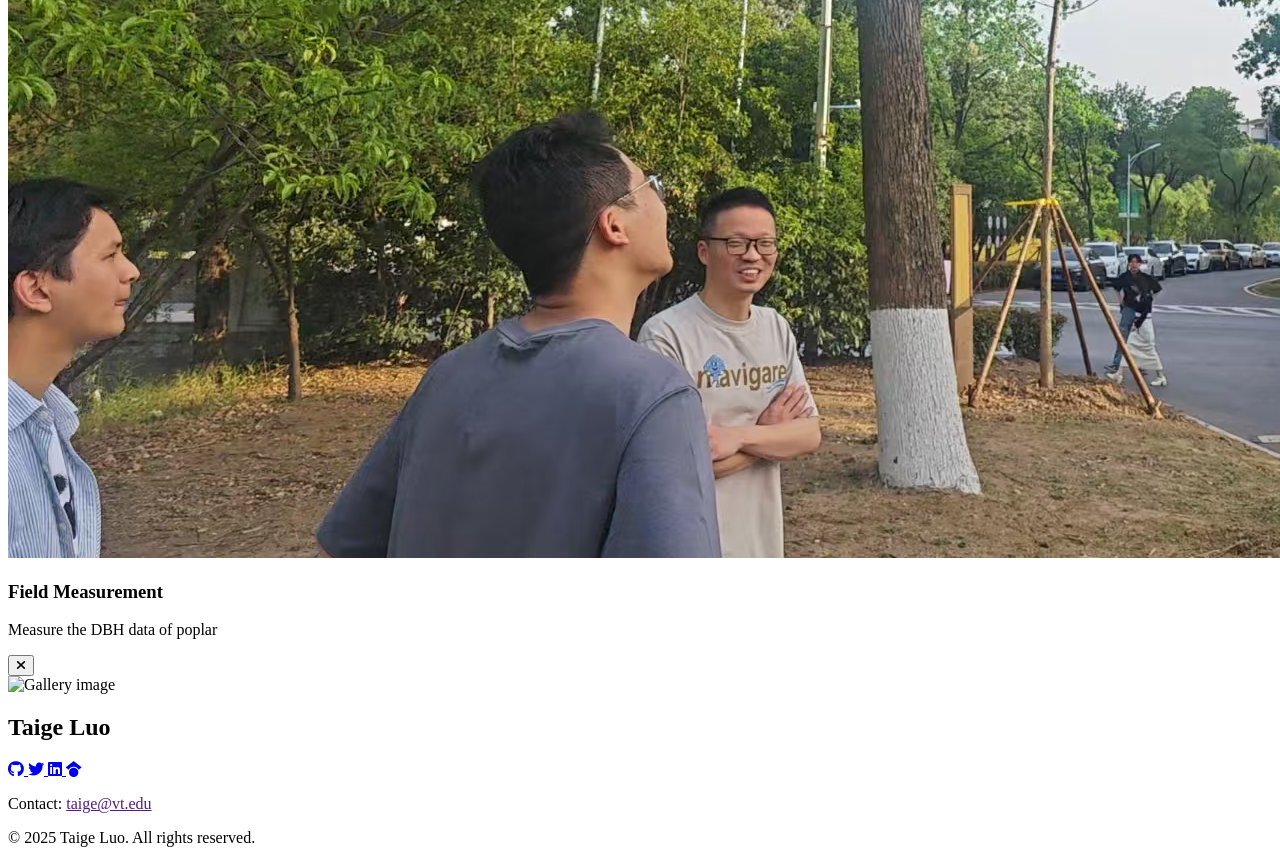
==== commit effc6ee2: "p22" ====
--- a/gallery.html
+++ b/gallery.html
@@ -90,7 +90,7 @@
             <div class="md:w-1/2 flex justify-center">
                 <div class="relative">
                     <div class="w-36 h-36 md:w-48 md:h-48 rounded-full bg-gradient-to-tr from-primary to-secondary overflow-hidden shadow-xl">
-                        <img src="static/assets/img/photo.png" alt="John Doe" class="w-full h-full object-cover transform hover:scale-105 transition-transform duration-500">
+                        <img src="static/assets/img/Photo2.png" alt="John Doe" class="w-full h-full object-cover transform hover:scale-105 transition-transform duration-500">
                     </div>
                 </div>
             </div>
